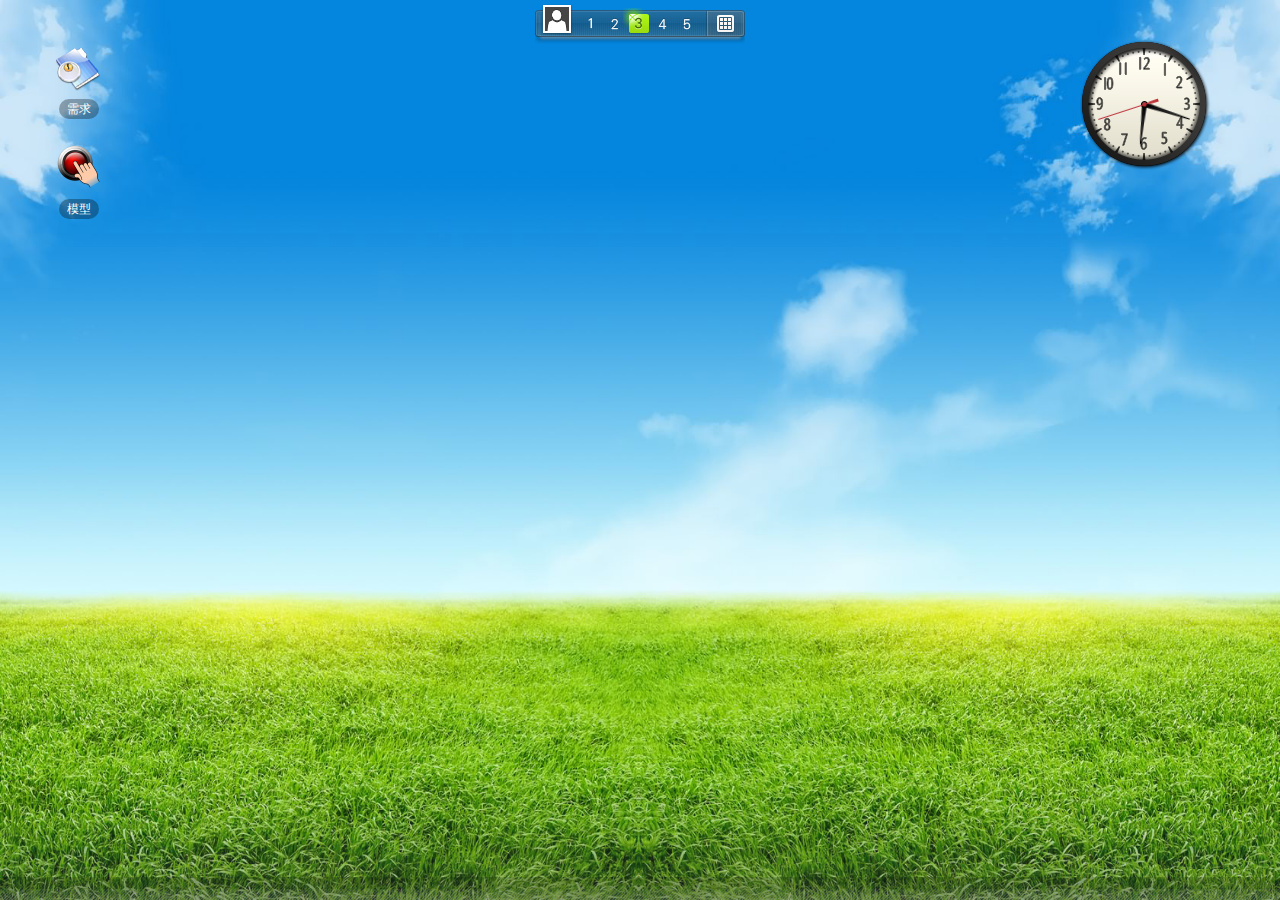
==== index.html @ da9c8cd5 "webs first commit" ====
<!DOCTYPE HTML>
<html>
<head>
<meta charset="utf-8">
<!-- IE=edge告诉IE使用最新的引擎渲染网页，chrome=1则可以激活Chrome Frame -->
<meta http-equiv="X-UA-Compatible" content="IE=edge,chrome=1">
<title>webos</title>
<meta name="description" content=" webos" />
<meta name="keywords" content="webos" />
<link rel="stylesheet" href="3rd/plugins/jq_3rd_plugin.css?v=5.0">
<link rel="stylesheet" href="img/ui/index.css?v=5.0">

<!--默认的皮肤设置在core.js 文件里面  -->
<!-- <link rel="stylesheet" href="img/skins/v5.css?v=5.0" id="window-skin"> -->
</head>

<body>
	<div class="loading"></div>
	<!-- 桌面 -->
	<div id="desktop">
		<div id="desk">
			<div id="desk-1" class="desktop-container">
				<div class="scrollbar scrollbar-x"></div>
				<div class="scrollbar scrollbar-y"></div>
			</div>
			<div id="desk-2" class="desktop-container">
				<div class="scrollbar scrollbar-x"></div>
				<div class="scrollbar scrollbar-y"></div>
			</div>
			<div id="desk-3" class="desktop-container">
				<div class="scrollbar scrollbar-x"></div>
				<div class="scrollbar scrollbar-y"></div>
			</div>
			<div id="desk-4" class="desktop-container">
				<div class="scrollbar scrollbar-x"></div>
				<div class="scrollbar scrollbar-y"></div>
			</div>
			<div id="desk-5" class="desktop-container">
				<div class="scrollbar scrollbar-x"></div>
				<div class="scrollbar scrollbar-y"></div>
			</div>
			<div id="dock-bar">
				<div id="dock-container">
					<div class="dock-middle">
						<div class="dock-applist"></div>
						<div class="dock-toollist">
							<a href="javascript:;" class="dock-tool-pinyin" title="QQ拼音输入法"></a>
							<a href="javascript:;" class="dock-tool-style" title="主题设置"></a>
						</div>
					</div>
				</div>
			</div>
		</div>
		<div id="task-bar-bg1"></div>
		<div id="task-bar-bg2"></div>
		<div id="task-bar">
			<div id="task-next">
				<a href="javascript:;" id="task-next-btn" hidefocus="true"></a>
			</div>
			<div id="task-content">
				<div id="task-content-inner"></div>
			</div>
			<div id="task-pre">
				<a href="javascript:;" id="task-pre-btn" hidefocus="true"></a>
			</div>
		</div>
		<div id="nav-bar">
			<div class="nav-wrapper">
				<div class="nav-container" id="navContainer">
					<div class="indicator indicator-header" id="navbarHeaderImg">
						<img src="img/ui/avatar.png" class="indicator-header-img">
					</div>
					<a class="indicator indicator-1" href="javascript:;" index="1"
						title="桌面1"> <span class="indicator-icon-bg"></span> <span
						class="indicator-icon indicator-icon-1">1</span>
					</a> <a class="indicator indicator-2" href="javascript:;" index="2"
						title="桌面2"> <span class="indicator-icon-bg"></span> <span
						class="indicator-icon indicator-icon-2">2</span>
					</a> <a class="indicator indicator-3" href="javascript:;" index="3"
						title="桌面3"> <span class="indicator-icon-bg"></span> <span
						class="indicator-icon indicator-icon-3">3</span>
					</a> <a class="indicator indicator-4" href="javascript:;" index="4"
						title="桌面4"> <span class="indicator-icon-bg"></span> <span
						class="indicator-icon indicator-icon-4">4</span>
					</a> <a class="indicator indicator-5" href="javascript:;" index="5"
						title="桌面5"> <span class="indicator-icon-bg"></span> <span
						class="indicator-icon indicator-icon-5">5</span>
					</a> <a class="indicator indicator-manage" href="javascript:;"
						title="全局视图"></a>
				</div>
			</div>
		</div>
	</div>
	<!-- 全局视图 -->
	<div id="appmanage">
		<a class="amg_close" href="javascript:;"></a>
		<div id="amg_dock_container"></div>
		<div class="amg_line_x"></div>
		<div id="amg_folder_container">
			<div class="folderItem">
				<div class="folder_bg folder_bg1"></div>
				<div class="folderOuter">
					<div class="folderInner"></div>
					<div class="scrollBar"></div>
				</div>
			</div>
			<div class="folderItem">
				<div class="folder_bg folder_bg2"></div>
				<div class="folderOuter">
					<div class="folderInner"></div>
					<div class="scrollBar"></div>
				</div>
				<div class="amg_line_y"></div>
			</div>
			<div class="folderItem">
				<div class="folder_bg folder_bg3"></div>
				<div class="folderOuter">
					<div class="folderInner"></div>
					<div class="scrollBar"></div>
				</div>
				<div class="amg_line_y"></div>
			</div>
			<div class="folderItem">
				<div class="folder_bg folder_bg4"></div>
				<div class="folderOuter">
					<div class="folderInner"></div>
					<div class="scrollBar"></div>
				</div>
				<div class="amg_line_y"></div>
			</div>
			<div class="folderItem">
				<div class="folder_bg folder_bg5"></div>
				<div class="folderOuter">
					<div class="folderInner"></div>
					<div class="scrollBar"></div>
				</div>
				<div class="amg_line_y"></div>
			</div>
		</div>
	</div>
	<script src="3rd/jquery-1.8.1.min.js"></script>
	<script src="3rd/plugins/jq_3rd_plugin.js?v=5.0"></script>
	<script src="js/templates.js?v=5.0"></script>
	<script src="js/kernel.js?v=5.0"></script>
	<script src="js/data.js?v=5.0"></script>
	<script src="3rd/artDialog/jquery.artDialog.js?skin=aero"></script>
	<script type="text/javascript">
		//处理键盘事件  
		function doKey(e) {
			var ev = e || window.event;//获取event对象  
			var obj = ev.target || ev.srcElement;//获取事件源  
			var t = obj.type || obj.getAttribute('type');//获取事件源类型  
			var readonly = obj.readonly || obj.getAttribute('readonly');

			if ((ev.keyCode == 8 && t != "password" && t != "text" && t != "textarea")
					|| (ev.keyCode == 8 && readonly == 'readonly')) {
				return false;
			}
		}
		//禁止后退键 作用于Firefox、Opera  
		document.onkeypress = doKey;
		//禁止后退键  作用于IE、Chrome  
		document.onkeydown = doKey;
	</script>

	<script>
		$(document).ready(function() {
			//IE下禁止选中
			document.body.onselectstart = document.body.ondrag = function() {
				return false;
			}
			$('.loading').hide();
			$('#desktop').show();

			//初始化
			WEB_OS.base.init();

			//用户信息绑定点击事件
			$('.indicator-header-img').bind('click', function(e) {
				WEB_OS.window.createTemp({
					id : 'yhzx',
					title : '用户中心',
					url : '#',
					width : 520,
					height : 420,
					isresize : false,
					isflash : false
				});
			});
		});
	</script>
</body>
</html>
---- 3rd/plugins/jq_3rd_plugin.css ----
#topcontrol{z-index:999}
#topcontrol a{display:block;width:54px;height:41px;background:url(scrolltotop.gif) no-repeat 0 0}
#topcontrol a:hover{display:block;width:54px;height:41px;background:url(scrolltotop.gif) no-repeat -54px 0}

.zeng_msgbox_layer,
.zeng_msgbox_layer .gtl_ico_succ,
.zeng_msgbox_layer .gtl_ico_fail,
.zeng_msgbox_layer .gtl_ico_hits,
.zeng_msgbox_layer .gtl_ico_clear,
.zeng_msgbox_layer .gtl_end{display:inline-block;height:54px;line-height:54px;font-weight:bold;font-size:14px;color:#606060;background-image:url(gb_tip_layer.png);_background-image:url(gb_tip_layer_ie6.png);background-repeat:no-repeat}
.zeng_msgbox_layer_wrap{width:100%;position:fixed;_position:absolute;top:46%;left:0;text-align:center;z-index:65533}
.zeng_msgbox_layer{background-position:0 -161px;background-repeat:repeat-x;padding:0 18px 0 9px;margin:0 auto;position:relative}
.zeng_msgbox_layer .gtl_ico_succ{background-position:-6px 0;left:-45px;top:0;width:45px;position:absolute}
.zeng_msgbox_layer .gtl_end{background-position:0 0;position:absolute;right:-6px;top:0;width:6px}
.zeng_msgbox_layer .gtl_ico_fail{background-position:-6px -108px;position:absolute;left:-45px;top:0;width:45px}
.zeng_msgbox_layer .gtl_ico_hits{background-position:-6px -54px;position:absolute;left:-45px;top:0;width:45px}
.zeng_msgbox_layer .gtl_ico_clear{background-position:-6px 0;left:-5px;width:5px;position:absolute;top:0}
.zeng_msgbox_layer .gtl_ico_loading{width:16px;height:16px;border:0;background-image:url(gb_tip_loading.gif);float:left;margin:19px 10px 0 5px}

.colorTip{display:none;position:absolute;left:50%;top:-30px;padding:6px;background-color:white;font-family:Arial,Helvetica,sans-serif;font-size:11px;font-style:normal;line-height:1;text-decoration:none;text-align:center;text-shadow:0 0 1px white;white-space:nowrap;-moz-border-radius:4px;-webkit-border-radius:4px;border-radius:4px}
.pointyTip,.pointyTipShadow{border:6px solid transparent;bottom:-12px;height:0;left:50%;margin-left:-6px;position:absolute;width:0}
.pointyTipShadow{border-width:7px;bottom:-14px;margin-left:-7px}
.colorTipContainer{position:relative;text-decoration:none!important}
.white .pointyTip{border-top-color:white}
.white .pointyTipShadow{border-top-color:#ddd}
.white .colorTip{background-color:white;border:1px solid #ddd;color:#555}
.yellow .pointyTip{border-top-color:#f9f2ba}
.yellow .pointyTipShadow{border-top-color:#e9d315}
.yellow .colorTip{background-color:#f9f2ba;border:1px solid #e9d315;color:#5b5316}
.blue .pointyTip{border-top-color:#d9f1fb}
.blue .pointyTipShadow{border-top-color:#7fcdee}
.blue .colorTip{background-color:#d9f1fb;border:1px solid #7fcdee;color:#1b475a}
.green .pointyTip{border-top-color:#f2fdf1}
.green .pointyTipShadow{border-top-color:#b6e184}
.green .colorTip{background-color:#f2fdf1;border:1px solid #b6e184;color:#558221}
.red .pointyTip{border-top-color:#bb3b1d}
.red .pointyTipShadow{border-top-color:#8f2a0f}
.red .colorTip{background-color:#bb3b1d;border:1px solid #8f2a0f;color:#fcfcfc;text-shadow:none}
.black .pointyTip{border-top-color:#333}
.black .pointyTipShadow{border-top-color:#111}
.black .colorTip{background-color:#333;border:1px solid #111;color:#fcfcfc;text-shadow:none}
---- img/ui/index.css ----
/*********************************************************
*  新细明体      \65B0\7EC6\660E\4F53
*  细明体        \7EC6\660E\4F53
*  标楷体        \6807\6977\4F53
*  黑体          \9ED1\4F53
*  宋体          \5B8B\4F53
*  新宋体        \65B0\5B8B\4F53
*  仿宋          \4EFF\5B8B
*  楷体          \6977\4F53
*  仿宋_GB2312   \4EFF\5B8B_GB2312
*  楷体_GB2312   \6977\4F53_GB2312
*  微软正黑体     \5FAE\x8F6F\6B63\9ED1\4F53
*  微软雅黑       \5FAE\8F6F\96C5\9ED1
***********************************************************/

*{margin:0;padding:0}
form,ul,ol,li,dl,dt,dd,h1,h2,h3,h4,h5,p{list-style:none outside none}
a{text-decoration:none;color:#ccc;outline:none}
a:hover{text-decoration:none}
a img{border:none}
.fr{float:right}
.fl{float:left}
.disn{display:none}

/*webkit滚动条样式*/
::-webkit-scrollbar-track-piece{background-color:#f5f5f5;border-left:1px solid #d2d2d2}
::-webkit-scrollbar{width:13px;height:13px}
::-webkit-scrollbar-thumb{background-color:#c2c2c2;background-clip:padding-box;border:1px solid #979797;min-height:28px}
::-webkit-scrollbar-thumb:hover{border:1px solid #636363;background-color:#929292}

html{height:100%;overflow:hidden;-moz-user-select:none;-khtml-user-select:none;user-select:none}
body{font:12px/1.8 'Segoe UI','微软雅黑',sans-serif}
#desktop{position:absolute;z-index:1;width:100%;height:100%;display:none}
#accessory_zoom{position:absolute}

/*登入*/
.loading{background:url(logincheck.gif) no-repeat center center #fff;position:absolute;z-index:9999;top:0;left:0;width:100%;height:100%}
.login{background:url(loginbg.png) repeat;position:absolute;z-index:9998;top:0;left:0;width:100%;height:100%;display:none}
.login .logo{background:url(hoorayos.png) no-repeat;position:absolute;left:50%;top:50%;width:330px;height:70px;margin-left:-165px;margin-top:-100px}
.login .input{position:absolute;z-index:1;left:50%;top:50%;width:200px;height:200px;margin-left:-96px;_margin-left:-192px;margin-top:-30px;text-align:center}
.login .input .log,
.login .input .reg{position:absolute}
.login .input .pwd,
.login .input .name{position:relative;margin-top:20px}
.login .input .pwd .submit{position:absolute;top:3px;right:4px;background:url(loginsubmit.png) no-repeat;width:24px;height:24px;text-indent:-9999px;border:none;padding:0}
.login .input .pwd .submit:active{background-position:0 -24px}
.login .input .pwd .check{background:url(logincheck.gif) no-repeat;position:absolute;top:3px;right:8px;width:24px;height:24px;text-indent:-9999px;border:0 none;padding:0;-webkit-animation:charge 1.2s linear forwards;-moz-animation:charge 1.2s linear forwards;display:none}
.login .input #value_1,
.login .input #value_2,
.login .input #reg_1,
.login .input #reg_2,
.login .input #reg_3{width:154px;height:24px;box-shadow:0 0 2px 3px #4189c3;border-radius:3px;border:1px solid rgba(0,0,0,0);padding:2px 26px 2px 5px;font-family:\5FAE\8F6F\96C5\9ED1,\5B8B\4F53;color:#333}
.login .input .tip{position:absolute;left:50%;width:200px;height:20px;margin-left:-100px;margin-top:10px;text-align:center;font-size:12px;color:#fff;letter-spacing:1px;text-shadow:1px 1px 2px #000;display:none}

/*浏览器缩放提示*/
#zoom-tip{display:none;width:100%;background:#FEF8E3;position:relative;z-index:99}
#zoom-tip div{width:960px;height:50px;line-height:50px;font-size:14px;margin:0 auto;color:#984B12;position:relative}
#zoom-tip div i{width:27px;height:27px;background:url(warning.png) no-repeat;position:absolute;top:12px}
#zoom-tip div span{padding-left:30px}
#zoom-tip .close{font-size:6px;position:absolute;right:10px;top:6px;text-decoration:none}

/*遮罩层*/
#maskbox{z-index:9000000;display:none;cursor:default;background:none;width:100%;height:100%;position:absolute;top:0;left:0;-moz-user-select:none;-khtml-user-select:none;user-select:none}

/*图标*/
.appbtn,
.appbtn span{-moz-user-select:none;-khtml-user-select:none;user-select:none}
.appbtn,
#shortcut_shadow{width:86px;height:88px;text-align:center;position:absolute;z-index:0;cursor:pointer}
.appbtn:hover{background:url(desk_sprite.png) no-repeat -250px -100px}
.appbtn div{cursor:pointer;height:48px;width:48px;overflow:hidden;position:relative;margin:0 auto;margin-top:6px}
#shortcut_shadow,
#shortcut_shadow2{z-index:9999999;display:none}
.appbtn img,
#shortcut_shadow img{border-radius:3px 3px 3px 3px;display:block;height:48px;width:48px;margin:auto}
#shortcut_shadow img,
#shortcut_shadow span,
#shortcut_shadow2 img,
#shortcut_shadow2 span{filter:alpha(opacity=50);opacity:0.5}
.appbtn span,
#shortcut_shadow span{background:none repeat scroll 0 0 rgba(0, 0, 0, 0.3);border-radius:10px 10px 10px 10px;filter:none;color:#fff;display:inline-block;max-width:72px;height:20px;line-height:20px;margin-top:8px;overflow:hidden;padding:0 8px;position:relative;text-align:center;text-overflow:ellipsis;white-space:nowrap;z-index:1;filter:progid:DXImageTransform.Microsoft.AlphaImageLoader(src='img/ui/shortcut_text.png', sizingMethod='scale')}

/*桌面*/
.title-bar{-moz-user-select:none;-khtml-user-select:none;user-select:none}
#desk{position:absolute;z-index:1;top:0;bottom:30px;left:0;right:0;width:100%;height:100%;overflow:hidden}
#desk .desktop-container{width:100%;height:100%;overflow:hidden;position:absolute}
#desk .desktop-container .scrollbar{position:absolute;z-index:2;background:#ccc;display:none;-moz-border-radius:5px;-khtml-border-radius:5px;-webkit-border-radius:5px;border-radius:5px}
#desk .desktop-container .scrollbar:hover{background:#999}
#desk .desktop-container .scrollbar-x{bottom:0;height:10px}
#desk .desktop-container .scrollbar-y{right:0;width:10px}
#desk .desktop-container i.addicon{display:block;margin:auto;width:50px;height:50px;margin-top:5px;background:url(desk_sprite.png) no-repeat -420px -100px;cursor:pointer}

/*窗口必备样式*/
.window-container{position:absolute;padding:2px}
.window-mask{position:absolute;z-index:9998;height:100%;width:100%;display:none;overflow:hidden;background:url(window_mask_bg.png) repeat-x}
.window-mask div{width:100%;text-align:center;margin-top:20px}
.window-mask .maskbg{margin-top:70px;height:75px;background:url(window_mask_icon.png) no-repeat center}
.window-loading{position:absolute;z-index:9999;width:100%;height:100%;background:#fff url(loading.gif) center center no-repeat;background-size:64px 64px;}
.window-loading-mask{
	position: absolute;
	top: 50%;
	left: 50%;
	bottom: 0;
	right: 0;
	width:64px;
	height:64px;
	margin-left:-32px;
	margin-top:-32px;
	/* padding: 190px 0 0; */
	font-weight: normal;
	background: rgba(255,255,255,0.8);
	border: 0;
	z-index: 9999;
	text-align: center;
	color: #999;
}
.window-mask-noflash{background:none;filter:alpha(opacity=0);-moz-opacity:0;opacity:0;}
.window-resize{position:absolute;overflow:hidden;background:url(transparent.gif) repeat;display:block}
.window-resize-t{left:0;top:-8px;width:100%;height:10px;z-index:1;cursor:n-resize}
.window-resize-r{right:-8px;top:0;width:10px;height:100%;z-index:1;cursor:e-resize}
.window-resize-b{left:0;bottom:-8px;width:100%;height:10px;z-index:1;cursor:s-resize}
.window-resize-l{left:-8px;top:0;width:10px;height:100%;z-index:1;cursor:w-resize}
.window-resize-rt{right:-8px;top:-8px;width:10px;height:10px;z-index:2;cursor:ne-resize}
.window-resize-rb{right:-8px;bottom:-8px;width:10px;height:10px;z-index:2;cursor:se-resize}
.window-resize-lt{left:-8px;top:-8px;width:10px;height:10px;z-index:2;cursor:nw-resize}
.window-resize-lb{left:-8px;bottom:-8px;width:10px;height:10px;z-index:2;cursor:sw-resize}
.set-bar .btn .icon{width:18px;height:18px;left:8px;position:absolute;top:2px;background-image:url(google_ui_sprite.png)}

/*小挂件*/
.widget{position:absolute}
.widget .move{width:100%;height:30px;cursor:move;display:block}
.widget a{position:absolute;display:none;top:4px;right:0;width:21px;height:21px;background:url(desk_sprite.png) no-repeat}
.widget a.ha-close{background-position:-350px -500px}
.widget a.ha-close:hover{background-position:-380px -500px}
.widget:hover a{display:block}
.widget .frame{position:absolute;top:30px;bottom:0;left:0;right:0}
.widget .frame iframe{position:absolute;top:0;left:0;width:100%;height:100%}

/*应用码头*/
#dock-bar{position:absolute;display:none}
.top-bar{width:100%;height:73px;left:0;top:0}
.left-bar{width:73px;height:100%;left:0;top:0}
.right-bar{width:73px;height:100%;right:0;top:0}
#dock-container{position:absolute}
.dock-middle{background:url(desk_sprite.png) no-repeat 0 0}
.dock-top{width:493px;height:73px;top:0;left:50%;margin:0 0 0 -246px}
.dock-left{width:73px;height:493px;top:50%;left:0;margin:-246px 0 0 0}
.dock-right{width:73px;height:493px;top:50%;left:0;margin:-246px 0 0 0}
.dock-top .dock-middle{width:483px;height:69px;padding-top:0;padding-left:10px;background-position:0 0}
.dock-left .dock-middle{height:483px;padding-top:10px;background-position:0 -100px}
.dock-right .dock-middle{height:483px;padding-top:10px;padding-left:5px;background-position:-100px -100px}
#dock-container .appbtn{width:58px;height:58px}
#dock-container .appbtn:hover{background:url(desk_sprite.png) no-repeat -350px -100px}
#dock-container .appbtn span{display:none}
.dock-applist{position:relative}
.dock-top .dock-applist{width:443px;height:70px;float:left;margin-top:3px;margin-left:3px}
.dock-left .dock-applist{width:70px;height:443px;float:left;margin-top:3px;margin-left:3px}
.dock-right .dock-applist{width:70px;height:443px;float:left;margin-top:3px;margin-left:3px}
.dock-top .dock-toollist{margin-left:2px;margin-top:10px;width:30px;height:73px;float:left;overflow:hidden}
.dock-left .dock-toollist{margin-left:5px;margin-top:8px;width:73px;height:30px;float:left;overflow:hidden}
.dock-right .dock-toollist{margin-left:5px;margin-top:8px;width:73px;height:30px;float:left;overflow:hidden}
.dock-toollist a{float:left;display:block;width:20px;height:20px;cursor:pointer;background:url(desk_sprite.png) no-repeat}
.dock-toollist .dock-tool-pinyin{background-position:-220px -100px;margin:0 4px 8px 5px;_margin:0 4px 8px 3px}
.dock-tool-pinyin:hover{background-position:-220px -120px}
.dock-toollist .dock-tool-style{background-position:-200px -100px;margin:0 4px 8px 5px;_margin:0 4px 8px 3px}
.dock-tool-style:hover{background-position:-200px -120px}

.dock-top .dock-applist .appbtn{margin-top:1px}
.dock-left .dock-applist .appbtn{margin-left:1px}
.dock-right .dock-applist .appbtn{margin-left:3px}

.dock_drap_effect{border:3px solid #3C9DFF;z-index:4000000}
.dock_drap_effect_top{height:65px;left:50%;margin:0 0 0 -243px;position:absolute;top:-3px;width:483px}
.dock_drap_effect_left{height:483px;left:-3px;margin:-243px 0 0;position:absolute;top:50%;width:65px}
.dock_drap_effect_right{height:483px;margin:-243px 0 0;position:absolute;right:-3px;top:50%;width:65px}
.dock_drap_effect_top.hover,
.dock_drap_effect_left.hover,
.dock_drap_effect_right.hover{border-color:#E1F0FD}
.dock_drap_mask{width:100%;height:100%;top:0;left:0;position:absolute;z-index:300000}
.dock_drop_region_top{border-bottom:1px dashed #333333;width:100%;height:20%;top:0;left:0;position:absolute}
.dock_drop_region_left{border-right:1px dashed #333333;width:50%;height:80%;bottom:0;left:0;position:absolute}
.dock_drop_region_right{width:50%;height:80%;bottom:0;right:0;position:absolute}

/*分页切换栏*/
#nav-bar{position:relative;z-index:11;text-align:center;top:10px;width:210px;height:40px;cursor:pointer;display:none}
#nav-bar.min-zIndex{z-index:-1}
#nav-bar .nav-wrapper{height:100%;background:url(nav_bar.png) no-repeat}
#nav-bar .nav-container{height:100%}
.indicator,
.indicator-icon-bg,
.indicator-icon{background-image:url(nav_bar.png)}
.indicator{background-position:-190px -70px;color:#0DBBF1;cursor:pointer;display:inline-block;float:left;font-size:18px;font-weight:bold;height:20px;line-height:1.5;margin:4px 2px 0;outline:0 none;position:relative;text-indent:-999em;width:20px}
.indicator-icon{float:left;height:100%;overflow:hidden;position:relative;width:100%;z-index:1}
.indicator-header{background-position:-74px -64px;display:inline;width:32px;height:32px;margin:-7px 0 0 6px;margin-right:6px}
.indicator-header-img{display:inline;float:left;height:24px;margin:4px 0 0 4px;width:24px}
.indicator-icon-bg{display:none;height:26px;left:-6px;position:absolute;top:-6px;width:26px;z-index:1}
#nav-bar .indicator-icon-1{background-position:-100px -44px}
#nav-bar .indicator-icon-2{background-position:-120px -44px}
#nav-bar .indicator-icon-3{background-position:-140px -44px}
#nav-bar .indicator-icon-4{background-position:-160px -44px}
#nav-bar .indicator-icon-5{background-position:-180px -44px}
#nav-bar .indicator-icon-1:hover{background-position:0 -44px}
#nav-bar .indicator-icon-2:hover{background-position:-20px -44px}
#nav-bar .indicator-icon-3:hover{background-position:-40px -44px}
#nav-bar .indicator-icon-4:hover{background-position:-60px -44px}
#nav-bar .indicator-icon-5:hover{background-position:-80px -44px}
#nav-bar .nav-current-1 .indicator-1 .indicator-icon-bg,
#nav-bar .nav-current-2 .indicator-2 .indicator-icon-bg,
#nav-bar .nav-current-3 .indicator-3 .indicator-icon-bg,
#nav-bar .nav-current-4 .indicator-4 .indicator-icon-bg,
#nav-bar .nav-current-5 .indicator-5 .indicator-icon-bg{background-position:0 -64px;display:block}
#nav-bar .nav-current-1 .indicator-icon-1{background-position:0 -44px}
#nav-bar .nav-current-2 .indicator-icon-2{background-position:-20px -44px}
#nav-bar .nav-current-3 .indicator-icon-3{background-position:-40px -44px}
#nav-bar .nav-current-4 .indicator-icon-4{background-position:-60px -44px}
#nav-bar .nav-current-5 .indicator-icon-5{background-position:-80px -44px}
.indicator-manage{float:right;height:24px;width:24px;background-position:-50px -63px;margin:2px 7px}
.indicator-manage:hover{float:right;height:24px;width:24px;background-position:-26px -63px;margin:2px 7px}

/*任务栏*/
#task-bar-bg1{width:100%;height:130px;position:absolute;z-index:-1;bottom:0;background:url(task_bg1.png) repeat-x}
#task-bar-bg2{width:100%;height:64px;position:absolute;z-index:-1;bottom:0;background:url(task_bg2.png) repeat-x 0 41px}
#task-bar{height:64px;position:absolute;bottom:0;right:0}
#task-bar.min-zIndex{z-index:-1}
#task-next,
#task-pre{width:54px;height:100%;float:right;margin:0 1px;overflow:hidden;display:none}
#task-next{position:relative;z-index:9990;background:url(desk_sprite.png) no-repeat -200px -264px}
#task-next a{display:block;width:45px;height:35px;margin-top:20px;margin-left:15px;background:url(desk_sprite.png) no-repeat -265px -450px;cursor:pointer}
#task-next a:hover{background-position:-265px -402px}
#task-next a.disable{background-position:-265px -497px;cursor:default}
#task-pre{position:relative;z-index:9990;background:url(desk_sprite.png) no-repeat -350px -195px}
#task-pre a{display:block;width:20px;height:35px;margin-top:20px;margin-left:17px;background:url(desk_sprite.png) no-repeat -215px -450px;cursor:pointer}
#task-pre a:hover{background-position:-215px -402px}
#task-pre a.disable{background-position:-215px -497px;cursor:default}
#task-content{height:64px;float:right;overflow:hidden}
#task-content-inner{height:100%;float:right}
#task-content-inner.fl{float:left}
.task-item{position:relative;z-index:9990;display:block;width:112px;height:100%;float:right;margin:0 1px;vertical-align:middle;overflow:hidden;cursor:pointer;background:url(desk_sprite.png) no-repeat -200px -200px}
.task-item:hover{background-position:-200px -328px}
.task-item-current{background-position:-200px -264px}
.task-item-icon{width:32px;height:32px;margin:22px 5px;float:left}
.task-item-icon img{width:32px;height:32px;float:left}
.task-item-txt{width:70px;height:36px;line-height:36px;margin-top:27px;color:#fff;float:left;overflow:hidden}

/*全局视图*/
#appmanage{display:none;height:100%;left:0;overflow:hidden;position:absolute;top:0;width:100%;z-index:1000}
#appmanage .amg_close{background-image:url(back_normal.png)!important;cursor:pointer;width:90px;height:37px;position:absolute;top:25px;right:10px}
#appmanage .amg_close:hover{background-image:url(back_hover.png)!important}
#appmanage .amg_close:active{background-image:url(back_active.png)!important}
#amg_dock_container{background:url(amg_top.png) repeat-x;height:60px;overflow:hidden;padding:10px}
#amg_dock_container .appbtn{width:58px;height:58px}
#amg_dock_container .appbtn:hover{background:url(desk_sprite.png) no-repeat -350px -100px}
#amg_dock_container .appbtn div{margin-top:5px}
#amg_dock_container .appbtn span{display:none}
#appmanage .amg_line_x{border-bottom:1px solid #666666;font-size:0;height:0;width:100%}
#appmanage .amg_line_y{background:url(amg_line_y.png) repeat-y;height:100%;left:-1px;position:absolute;top:0;width:3px}
#amg_folder_container{background:url(amg_body.png) repeat;overflow:hidden;height:100%}
#amg_folder_container .folderItem{width:20%;height:100%;overflow:hidden;float:left;position:relative;-webkit-transform:rotateY(70deg);-moz-transform:rotateY(70deg);-o-transform:rotateY(70deg);transform:rotateY(70deg);-webkit-transform-origin:center center;-moz-transform-origin:center center;-o-transform-origin:center center;transform-origin:center center;-webkit-transition:-webkit-transform .8s linear;-moz-transition:-moz-transform .8s linear;-o-transition:-o-transform .8s linear;transition:transform .8s linear}
#amg_folder_container .folderItem_turn{-webkit-transform:rotateY(0deg);-moz-transform:rotateY(0deg);-o-transform:rotateY(0deg);transform:rotateY(0deg)}
#amg_folder_container .folder_bg{height:100px;position:absolute;right:0;top:0;width:70px}
#amg_folder_container .folder_bg1{background:url(amg_1.png) no-repeat right top}
#amg_folder_container .folder_bg2{background:url(amg_2.png) no-repeat right top}
#amg_folder_container .folder_bg3{background:url(amg_3.png) no-repeat right top}
#amg_folder_container .folder_bg4{background:url(amg_4.png) no-repeat right top}
#amg_folder_container .folder_bg5{background:url(amg_5.png) no-repeat right top}
#amg_folder_container .folderOuter{height:100%;overflow:hidden;position:relative}
#amg_folder_container .folderInner{margin:5px 0;min-width:180px;position:relative;z-index:1;height:100%;overflow:hidden}
#amg_folder_container .scrollBar{position:absolute;right:2px;top:0;width:7px;height:20px;-moz-border-radius:6px;-khtml-border-radius:6px;-webkit-border-radius:6px;border-radius:6px;background:url(scrollbar_bgy.png) repeat-y;display:none;z-index:10}
#amg_folder_container .appbtn,
#shortcut_shadow2{height:30px;width:100%;position:absolute}
#amg_folder_container .appbtn:hover{background:url(amg_shortcut_hover.png) repeat-x}
#amg_folder_container .appbtn div,
#shortcut_shadow2 div{cursor:pointer;height:26px;padding:2px 0;width:100%;overflow:hidden;position:relative;margin:0 auto}
#amg_folder_container .appbtn img,
#shortcut_shadow2 img{width:26px;height:26px;margin-left:20px;}
#amg_folder_container .appbtn span,
#shortcut_shadow2 span{color:#fff;max-width:none;height:30px;line-height:30px;margin-top:-30px;margin-left:50px;float:left;text-align:left;background:none}




/*右键提示*/
.popup-menu{background:url(popup_menu.gif) repeat-y scroll 0 0 #FFFFFF;border:1px solid #AEAEAE;box-shadow:0 0 6px rgba(0, 0, 0, 0.4);position:absolute;width:125px}
.popup-menu ul{padding:1px;position:relative}
.popup-menu li{height:24px;position:relative;vertical-align:middle}
.popup-menu a{background-position:100px 100px;border-radius:2px 2px 2px 2px;color:#333333;display:block;height:24px;line-height:24px;overflow:hidden;padding-left:35px}
.popup-menu a:hover,
.popup-menu a.focus{background-color:#3B7CE6;background-position:0 -780px;color:#FFFFFF;text-decoration:none}
.popup-menu a.disabled,
.popup-menu a.disabled:hover{background-color:transparent;background-position:100px 100px;color:#ccc}
.popup-menu b{position:absolute;top:4px;left:5px;height:16px;width:16px;background:url(icon_main.png) no-repeat}
.popup-menu .arrow{background:none;top:0;left:108px;height:20px;line-height:20px;font-size:14px}
.popup-menu .folder{background-position:0 0}
.popup-menu .edit{background-position:0 -16px}
.popup-menu .setting{background-position:0 -32px}
.popup-menu .themes{background-position:0 -48px}
.popup-menu .hook{background-position:0 -64px;display:none}
.popup-menu .refresh{background-position:0 -80px}
.popup-menu .uninstall{background-position:0 -96px}
.popup-menu .del{background-position:0 -112px}
.popup-menu .upload{background-position:0 -128px}
.popup-menu .customapp{background-position:0 -144px}

/*iconButton for window*/
.btn .icon1{background-position:-0px -180px}
.btn .icon2{background-position:-18px -180px}
.btn .icon3{background-position:-36px -180px}
.btn .icon4{background-position:-54px -180px}
.btn .icon5{background-position:-72px -180px}
.btn .icon6{background-position:-90px -180px}
.btn .icon7{background-position:-108px -180px}
.btn .icon8{background-position:-126px -180px}
.btn .icon9{background-position:-144px -180px}
.btn .icon10{background-position:-162px -180px}
.btn .icon11{background-position:-180px -180px}
.btn .icon12{background-position:-198px -180px}
.btn .icon13{background-position:-216px -180px}
.btn .icon14{background-position:-234px -180px}
.btn .icon15{background-position:-252px -180px}
.btn .icon16{background-position:-270px -180px}
.btn .icon17{background-position:-288px -180px}
.btn .icon18{background-position:-306px -180px}
.btn .icon19{background-position:-324px -180px}
.btn .icon20{background-position:-342px -180px}
.btn .icon21{background-position:-0px -198px}
.btn .icon22{background-position:-18px -198px}
.btn .icon23{background-position:-36px -198px}
.btn .icon24{background-position:-54px -198px}
.btn .icon25{background-position:-72px -198px}
.btn .icon26{background-position:-90px -198px}
.btn .icon27{background-position:-108px -198px}
.btn .icon28{background-position:-126px -198px}
.btn .icon29{background-position:-144px -198px}
.btn .icon30{background-position:-162px -198px}
.btn .icon31{background-position:-180px -198px}
.btn .icon32{background-position:-198px -198px}
.btn .icon33{background-position:-216px -198px}
.btn .icon34{background-position:-234px -198px}
.btn .icon35{background-position:-252px -198px}
.btn .icon36{background-position:-270px -198px}
.btn .icon37{background-position:-288px -198px}
.btn .icon38{background-position:-306px -198px}
.btn .icon39{background-position:-324px -198px}
.btn .icon40{background-position:-342px -198px}
.btn .icon41{background-position:-0px -216px}
.btn .icon42{background-position:-18px -216px}
.btn .icon43{background-position:-36px -216px}
.btn .icon44{background-position:-54px -216px}
.btn .icon45{background-position:-72px -216px}
.btn .icon46{background-position:-90px -216px}
.btn .icon47{background-position:-108px -216px}
.btn .icon48{background-position:-126px -216px}
.btn .icon49{background-position:-144px -216px}
.btn .icon50{background-position:-162px -216px}
.btn .icon51{background-position:-180px -216px}
.btn .icon52{background-position:-198px -216px}
.btn .icon53{background-position:-216px -216px}
.btn .icon54{background-position:-234px -216px}
.btn .icon55{background-position:-252px -216px}
.btn .icon56{background-position:-270px -216px}
.btn .icon57{background-position:-288px -216px}
.btn .icon58{background-position:-306px -216px}
.btn .icon59{background-position:-324px -216px}
.btn .icon60{background-position:-342px -216px}
.btn .icon61{background-position:-0px -234px}
.btn .icon62{background-position:-18px -234px}
.btn .icon63{background-position:-36px -234px}
.btn .icon64{background-position:-54px -234px}
.btn .icon65{background-position:-72px -234px}
.btn .icon66{background-position:-90px -234px}
.btn .icon67{background-position:-108px -234px}
.btn .icon68{background-position:-126px -234px}
.btn .icon69{background-position:-144px -234px}
.btn .icon70{background-position:-162px -234px}
.btn .icon71{background-position:-180px -234px}
.btn .icon72{background-position:-198px -234px}
.btn .icon73{background-position:-216px -234px}
.btn .icon74{background-position:-234px -234px}
.btn .icon75{background-position:-252px -234px}
.btn .icon76{background-position:-270px -234px}
.btn .icon77{background-position:-288px -234px}
.btn .icon78{background-position:-306px -234px}
.btn .icon79{background-position:-324px -234px}
.btn .icon80{background-position:-342px -234px}
.btn .icon81{background-position:-0px -252px}
.btn .icon82{background-position:-18px -252px}
.btn .icon83{background-position:-36px -252px}
.btn .icon84{background-position:-54px -252px}
.btn .icon85{background-position:-72px -252px}
.btn .icon86{background-position:-90px -252px}
.btn .icon87{background-position:-108px -252px}
.btn .icon88{background-position:-126px -252px}
.btn .icon89{background-position:-144px -252px}
.btn .icon90{background-position:-162px -252px}
.btn .icon91{background-position:-180px -252px}
.btn .icon92{background-position:-198px -252px}
.btn .icon93{background-position:-216px -252px}
.btn .icon94{background-position:-234px -252px}
.btn .icon95{background-position:-252px -252px}
.btn .icon96{background-position:-270px -252px}
.btn .icon97{background-position:-288px -252px}
.btn .icon98{background-position:-306px -252px}
.btn .icon99{background-position:-324px -252px}
.btn .icon100{background-position:-342px -252px}
.btn .icon101{background-position:-0px -270px}
.btn .icon102{background-position:-18px -270px}
.btn .icon103{background-position:-36px -270px}
.btn .icon104{background-position:-54px -270px}
.btn .icon105{background-position:-72px -270px}
.btn .icon106{background-position:-90px -270px}
.btn .icon107{background-position:-108px -270px}
.btn .icon108{background-position:-126px -270px}
.btn .icon109{background-position:-144px -270px}
.btn .icon110{background-position:-162px -270px}
.btn .icon111{background-position:-180px -270px}
.btn .icon112{background-position:-198px -270px}
.btn .icon113{background-position:-216px -270px}
.btn .icon114{background-position:-234px -270px}
.btn .icon115{background-position:-252px -270px}
.btn .icon116{background-position:-270px -270px}
.btn .icon117{background-position:-288px -270px}
.btn .icon118{background-position:-306px -270px}
.btn .icon119{background-position:-324px -270px}
.btn .icon120{background-position:-342px -270px}
.btn .icon121{background-position:-0px -288px}
.btn .icon122{background-position:-18px -288px}
.btn .icon123{background-position:-36px -288px}
.btn .icon124{background-position:-54px -288px}
.btn .icon125{background-position:-72px -288px}
.btn .icon126{background-position:-90px -288px}
.btn .icon127{background-position:-108px -288px}
.btn .icon128{background-position:-126px -288px}
.btn .icon129{background-position:-144px -288px}
.btn .icon130{background-position:-162px -288px}
.btn .icon131{background-position:-180px -288px}
.btn .icon132{background-position:-198px -288px}
.btn .icon133{background-position:-216px -288px}
.btn .icon134{background-position:-234px -288px}
.btn .icon135{background-position:-252px -288px}
.btn .icon136{background-position:-270px -288px}
.btn .icon137{background-position:-288px -288px}
.btn .icon138{background-position:-306px -288px}
.btn .icon139{background-position:-324px -288px}
.btn .icon140{background-position:-342px -288px}
.btn .icon141{background-position:-0px -306px}
.btn .icon142{background-position:-18px -306px}
.btn .icon143{background-position:-36px -306px}
.btn .icon144{background-position:-54px -306px}
.btn .icon145{background-position:-72px -306px}
.btn .icon146{background-position:-90px -306px}
.btn .icon147{background-position:-108px -306px}
.btn .icon148{background-position:-126px -306px}
.btn .icon149{background-position:-144px -306px}
.btn .icon150{background-position:-162px -306px}
.btn .icon151{background-position:-180px -306px}
.btn .icon152{background-position:-198px -306px}
.btn .icon153{background-position:-216px -306px}
.btn .icon154{background-position:-234px -306px}
.btn .icon155{background-position:-252px -306px}
.btn .icon156{background-position:-270px -306px}
.btn .icon157{background-position:-288px -306px}
.btn .icon158{background-position:-306px -306px}
.btn .icon159{background-position:-324px -306px}
.btn .icon160{background-position:-342px -306px}
.btn .icon161{background-position:-0px -324px}
.btn .icon162{background-position:-18px -324px}
.btn .icon163{background-position:-36px -324px}
.btn .icon164{background-position:-54px -324px}
.btn .icon165{background-position:-72px -324px}
.btn .icon166{background-position:-90px -324px}
.btn .icon167{background-position:-108px -324px}
.btn .icon168{background-position:-126px -324px}
.btn .icon169{background-position:-144px -324px}
.btn .icon170{background-position:-162px -324px}
.btn .icon171{background-position:-180px -324px}
.btn .icon172{background-position:-198px -324px}
.btn .icon173{background-position:-216px -324px}
.btn .icon174{background-position:-234px -324px}
.btn .icon175{background-position:-252px -324px}
.btn .icon176{background-position:-270px -324px}
.btn .icon177{background-position:-288px -324px}
.btn .icon178{background-position:-306px -324px}
.btn .icon179{background-position:-324px -324px}
.btn .icon180{background-position:-342px -324px}
.btn .icon181{background-position:-0px -342px}
.btn .icon182{background-position:-18px -342px}
.btn .icon183{background-position:-36px -342px}
.btn .icon184{background-position:-54px -342px}
.btn .icon185{background-position:-72px -342px}
.btn .icon186{background-position:-90px -342px}
.btn .icon187{background-position:-108px -342px}
.btn .icon188{background-position:-126px -342px}
.btn .icon189{background-position:-144px -342px}
.btn .icon190{background-position:-162px -342px}
.btn .icon191{background-position:-180px -342px}
.btn .icon192{background-position:-198px -342px}
.btn .icon193{background-position:-216px -342px}
.btn .icon194{background-position:-234px -342px}
.btn .icon195{background-position:-252px -342px}
.btn .icon196{background-position:-270px -342px}
.btn .icon197{background-position:-288px -342px}
.btn .icon198{background-position:-306px -342px}
.btn .icon199{background-position:-324px -342px}
.btn .icon200{background-position:-342px -342px}
.btn:hover .icon1{background-position:-0px -0px}
.btn:hover .icon2{background-position:-18px -0px}
.btn:hover .icon3{background-position:-36px -0px}
.btn:hover .icon4{background-position:-54px -0px}
.btn:hover .icon5{background-position:-72px -0px}
.btn:hover .icon6{background-position:-90px -0px}
.btn:hover .icon7{background-position:-108px -0px}
.btn:hover .icon8{background-position:-126px -0px}
.btn:hover .icon9{background-position:-144px -0px}
.btn:hover .icon10{background-position:-162px -0px}
.btn:hover .icon11{background-position:-180px -0px}
.btn:hover .icon12{background-position:-198px -0px}
.btn:hover .icon13{background-position:-216px -0px}
.btn:hover .icon14{background-position:-234px -0px}
.btn:hover .icon15{background-position:-252px -0px}
.btn:hover .icon16{background-position:-270px -0px}
.btn:hover .icon17{background-position:-288px -0px}
.btn:hover .icon18{background-position:-306px -0px}
.btn:hover .icon19{background-position:-324px -0px}
.btn:hover .icon20{background-position:-342px -0px}
.btn:hover .icon21{background-position:-0px -18px}
.btn:hover .icon22{background-position:-18px -18px}
.btn:hover .icon23{background-position:-36px -18px}
.btn:hover .icon24{background-position:-54px -18px}
.btn:hover .icon25{background-position:-72px -18px}
.btn:hover .icon26{background-position:-90px -18px}
.btn:hover .icon27{background-position:-108px -18px}
.btn:hover .icon28{background-position:-126px -18px}
.btn:hover .icon29{background-position:-144px -18px}
.btn:hover .icon30{background-position:-162px -18px}
.btn:hover .icon31{background-position:-180px -18px}
.btn:hover .icon32{background-position:-198px -18px}
.btn:hover .icon33{background-position:-216px -18px}
.btn:hover .icon34{background-position:-234px -18px}
.btn:hover .icon35{background-position:-252px -18px}
.btn:hover .icon36{background-position:-270px -18px}
.btn:hover .icon37{background-position:-288px -18px}
.btn:hover .icon38{background-position:-306px -18px}
.btn:hover .icon39{background-position:-324px -18px}
.btn:hover .icon40{background-position:-342px -18px}
.btn:hover .icon41{background-position:-0px -36px}
.btn:hover .icon42{background-position:-18px -36px}
.btn:hover .icon43{background-position:-36px -36px}
.btn:hover .icon44{background-position:-54px -36px}
.btn:hover .icon45{background-position:-72px -36px}
.btn:hover .icon46{background-position:-90px -36px}
.btn:hover .icon47{background-position:-108px -36px}
.btn:hover .icon48{background-position:-126px -36px}
.btn:hover .icon49{background-position:-144px -36px}
.btn:hover .icon50{background-position:-162px -36px}
.btn:hover .icon51{background-position:-180px -36px}
.btn:hover .icon52{background-position:-198px -36px}
.btn:hover .icon53{background-position:-216px -36px}
.btn:hover .icon54{background-position:-234px -36px}
.btn:hover .icon55{background-position:-252px -36px}
.btn:hover .icon56{background-position:-270px -36px}
.btn:hover .icon57{background-position:-288px -36px}
.btn:hover .icon58{background-position:-306px -36px}
.btn:hover .icon59{background-position:-324px -36px}
.btn:hover .icon60{background-position:-342px -36px}
.btn:hover .icon61{background-position:-0px -54px}
.btn:hover .icon62{background-position:-18px -54px}
.btn:hover .icon63{background-position:-36px -54px}
.btn:hover .icon64{background-position:-54px -54px}
.btn:hover .icon65{background-position:-72px -54px}
.btn:hover .icon66{background-position:-90px -54px}
.btn:hover .icon67{background-position:-108px -54px}
.btn:hover .icon68{background-position:-126px -54px}
.btn:hover .icon69{background-position:-144px -54px}
.btn:hover .icon70{background-position:-162px -54px}
.btn:hover .icon71{background-position:-180px -54px}
.btn:hover .icon72{background-position:-198px -54px}
.btn:hover .icon73{background-position:-216px -54px}
.btn:hover .icon74{background-position:-234px -54px}
.btn:hover .icon75{background-position:-252px -54px}
.btn:hover .icon76{background-position:-270px -54px}
.btn:hover .icon77{background-position:-288px -54px}
.btn:hover .icon78{background-position:-306px -54px}
.btn:hover .icon79{background-position:-324px -54px}
.btn:hover .icon80{background-position:-342px -54px}
.btn:hover .icon81{background-position:-0px -72px}
.btn:hover .icon82{background-position:-18px -72px}
.btn:hover .icon83{background-position:-36px -72px}
.btn:hover .icon84{background-position:-54px -72px}
.btn:hover .icon85{background-position:-72px -72px}
.btn:hover .icon86{background-position:-90px -72px}
.btn:hover .icon87{background-position:-108px -72px}
.btn:hover .icon88{background-position:-126px -72px}
.btn:hover .icon89{background-position:-144px -72px}
.btn:hover .icon90{background-position:-162px -72px}
.btn:hover .icon91{background-position:-180px -72px}
.btn:hover .icon92{background-position:-198px -72px}
.btn:hover .icon93{background-position:-216px -72px}
.btn:hover .icon94{background-position:-234px -72px}
.btn:hover .icon95{background-position:-252px -72px}
.btn:hover .icon96{background-position:-270px -72px}
.btn:hover .icon97{background-position:-288px -72px}
.btn:hover .icon98{background-position:-306px -72px}
.btn:hover .icon99{background-position:-324px -72px}
.btn:hover .icon100{background-position:-342px -72px}
.btn:hover .icon101{background-position:-0px -90px}
.btn:hover .icon102{background-position:-18px -90px}
.btn:hover .icon103{background-position:-36px -90px}
.btn:hover .icon104{background-position:-54px -90px}
.btn:hover .icon105{background-position:-72px -90px}
.btn:hover .icon106{background-position:-90px -90px}
.btn:hover .icon107{background-position:-108px -90px}
.btn:hover .icon108{background-position:-126px -90px}
.btn:hover .icon109{background-position:-144px -90px}
.btn:hover .icon110{background-position:-162px -90px}
.btn:hover .icon111{background-position:-180px -90px}
.btn:hover .icon112{background-position:-198px -90px}
.btn:hover .icon113{background-position:-216px -90px}
.btn:hover .icon114{background-position:-234px -90px}
.btn:hover .icon115{background-position:-252px -90px}
.btn:hover .icon116{background-position:-270px -90px}
.btn:hover .icon117{background-position:-288px -90px}
.btn:hover .icon118{background-position:-306px -90px}
.btn:hover .icon119{background-position:-324px -90px}
.btn:hover .icon120{background-position:-342px -90px}
.btn:hover .icon121{background-position:-0px -108px}
.btn:hover .icon122{background-position:-18px -108px}
.btn:hover .icon123{background-position:-36px -108px}
.btn:hover .icon124{background-position:-54px -108px}
.btn:hover .icon125{background-position:-72px -108px}
.btn:hover .icon126{background-position:-90px -108px}
.btn:hover .icon127{background-position:-108px -108px}
.btn:hover .icon128{background-position:-126px -108px}
.btn:hover .icon129{background-position:-144px -108px}
.btn:hover .icon130{background-position:-162px -108px}
.btn:hover .icon131{background-position:-180px -108px}
.btn:hover .icon132{background-position:-198px -108px}
.btn:hover .icon133{background-position:-216px -108px}
.btn:hover .icon134{background-position:-234px -108px}
.btn:hover .icon135{background-position:-252px -108px}
.btn:hover .icon136{background-position:-270px -108px}
.btn:hover .icon137{background-position:-288px -108px}
.btn:hover .icon138{background-position:-306px -108px}
.btn:hover .icon139{background-position:-324px -108px}
.btn:hover .icon140{background-position:-342px -108px}
.btn:hover .icon141{background-position:-0px -126px}
.btn:hover .icon142{background-position:-18px -126px}
.btn:hover .icon143{background-position:-36px -126px}
.btn:hover .icon144{background-position:-54px -126px}
.btn:hover .icon145{background-position:-72px -126px}
.btn:hover .icon146{background-position:-90px -126px}
.btn:hover .icon147{background-position:-108px -126px}
.btn:hover .icon148{background-position:-126px -126px}
.btn:hover .icon149{background-position:-144px -126px}
.btn:hover .icon150{background-position:-162px -126px}
.btn:hover .icon151{background-position:-180px -126px}
.btn:hover .icon152{background-position:-198px -126px}
.btn:hover .icon153{background-position:-216px -126px}
.btn:hover .icon154{background-position:-234px -126px}
.btn:hover .icon155{background-position:-252px -126px}
.btn:hover .icon156{background-position:-270px -126px}
.btn:hover .icon157{background-position:-288px -126px}
.btn:hover .icon158{background-position:-306px -126px}
.btn:hover .icon159{background-position:-324px -126px}
.btn:hover .icon160{background-position:-342px -126px}
.btn:hover .icon161{background-position:-0px -144px}
.btn:hover .icon162{background-position:-18px -144px}
.btn:hover .icon163{background-position:-36px -144px}
.btn:hover .icon164{background-position:-54px -144px}
.btn:hover .icon165{background-position:-72px -144px}
.btn:hover .icon166{background-position:-90px -144px}
.btn:hover .icon167{background-position:-108px -144px}
.btn:hover .icon168{background-position:-126px -144px}
.btn:hover .icon169{background-position:-144px -144px}
.btn:hover .icon170{background-position:-162px -144px}
.btn:hover .icon171{background-position:-180px -144px}
.btn:hover .icon172{background-position:-198px -144px}
.btn:hover .icon173{background-position:-216px -144px}
.btn:hover .icon174{background-position:-234px -144px}
.btn:hover .icon175{background-position:-252px -144px}
.btn:hover .icon176{background-position:-270px -144px}
.btn:hover .icon177{background-position:-288px -144px}
.btn:hover .icon178{background-position:-306px -144px}
.btn:hover .icon179{background-position:-324px -144px}
.btn:hover .icon180{background-position:-342px -144px}
.btn:hover .icon181{background-position:-0px -162px}
.btn:hover .icon182{background-position:-18px -162px}
.btn:hover .icon183{background-position:-36px -162px}
.btn:hover .icon184{background-position:-54px -162px}
.btn:hover .icon185{background-position:-72px -162px}
.btn:hover .icon186{background-position:-90px -162px}
.btn:hover .icon187{background-position:-108px -162px}
.btn:hover .icon188{background-position:-126px -162px}
.btn:hover .icon189{background-position:-144px -162px}
.btn:hover .icon190{background-position:-162px -162px}
.btn:hover .icon191{background-position:-180px -162px}
.btn:hover .icon192{background-position:-198px -162px}
.btn:hover .icon193{background-position:-216px -162px}
.btn:hover .icon194{background-position:-234px -162px}
.btn:hover .icon195{background-position:-252px -162px}
.btn:hover .icon196{background-position:-270px -162px}
.btn:hover .icon197{background-position:-288px -162px}
.btn:hover .icon198{background-position:-306px -162px}
.btn:hover .icon199{background-position:-324px -162px}
.btn:hover .icon200{background-position:-342px -162px}


/**
 * 浏览器升级提示
 * 5个浏览器图片为MorchaDesign版权所有，本项目使用已通过官方授权
 * 9 Browsers Icons Designed by Morcha Design
 * http://www.morcha.net/post/46.html
 */
.update_browser{width:640px;height:350px;position:absolute;left:50%;top:50%;margin-left:-320px;margin-top:-175px}
.update_browser .subtitle{width:640px;height:36px;line-height:18px;font-size:14px;font-family:'微软雅黑';color:#777}
.update_browser .title{width:640px;height:106px;line-height:96px;font-size:48px;font-family:'微软雅黑';text-align:center;color:#fff}
.update_browser .title span{font-size:60px;color:#F33}
.update_browser .browser{background:url(browser.png) no-repeat;width:640px;height:128px;overflow:hidden}
.update_browser .browser a{display:block;width:128px;height:128px;float:left;text-indent:-999em}
.update_browser .bottomtitle{width:640px;height:78px;line-height:78px;text-align:center;font-size:14px;font-family:'微软雅黑';color:#777}
.update_browser .bottomtitle a{color:#999}
.update_browser .bottomtitle a:hover{color:#fff}
---- img/skins/v5.css ----
/*窗口*/
.window-container{background:#B8CFEE;border:1px solid #87ACE4;border-radius:5px}
/*当前窗口*/
.window-current{background:#B8CFEE}
/*标题*/
.title-bar{position:relative;z-index:1;height:28px;padding:0 30px;line-height:28px;overflow:hidden;color:#FFF;cursor:default;background:#B8CFEE}
/*当前窗口标题*/
.window-current .title-bar{background:#B8CFEE}
/*标题图标*/
.title-bar .icon{position:absolute;top:5px;left:5px;width:16px;height:16px;border-radius:3px}
/*标题文字*/
.title-bar .title{display:inline-block;width:100%;text-align:left;color:#333;font-size:14px;font-weight:bold}
/*窗口右上角操作按钮*/
.title-handle{position:absolute;z-index:1;top:5px;right:5px;font-size:0;cursor:pointer}
.title-handle a{position:relative;text-decoration:none;letter-spacing:normal;text-align:center;display:inline-block;*display:inline;zoom:1;vertical-align:top;font-family:tahoma,arial,\5b8b\4f53,sans-serif}
.title-handle a{color:#373737;font-size:22px;width:22px;height:22px;line-height:18px}
.title-handle a b{display:block;position:absolute;overflow:hidden;cursor:pointer}
.title-handle .ha-hide .hide-b{top:10px;left:6px;width:10px;height:2px;border-bottom:2px solid #373737}
.title-handle .ha-hide:hover .hide-b{border-color:#03F}
.title-handle .ha-max .max-b{top:7px;left:5px;width:10px;height:5px;border:1px solid #373737;border-top-width:3px}
.title-handle .ha-max:hover .max-b{border-color:#03F}
.title-handle .ha-revert .revert-b{top:4px;left:5px;width:10px;height:5px;border:1px solid #373737;border-top-width:3px}
.title-handle .ha-revert .revert-t{top:8px;left:3px;width:10px;height:5px;border:1px solid #373737;border-top-width:3px;background:#eee}
.title-handle .ha-revert:hover .revert-b,
.title-handle .ha-revert:hover .revert-t{border-color:#03F}
.title-handle .ha-fullscreen{color:#373737}
.title-handle .ha-fullscreen:hover{color:#03F}
.title-handle .ha-close{color:#373737}
.title-handle .ha-close:hover{color:#03F}

/*窗口内部iframe*/
.window-frame{position:absolute;top:30px;left:5px;right:5px;bottom:33px;*bottom:29px;background:#fff;border:1px solid #D0D0D0}
*html .window-frame{
	height:expression((function(el){
		el.style.height=el.parentNode.clientHeight-59+"px";
	})(this));
}
.window-frame iframe{position:absolute;border:0;height:100%;width:100%;top:0;bottom:0;left:0;right:0}
/*底部*/
.set-bar{_width:100%;position:absolute;background:#B8CFEE;border-top:1px solid #B8CFEE;bottom:0;height:30px;left:2px;right:2px;bottom:2px}
.set-bar .btn{margin-top:3px;margin-right:5px;border:1px solid #B8CFEE;border-radius:3px 3px 3px 3px;color:#927A64;cursor:pointer;display:inline-block;height:20px;padding:1px;position:relative}
.set-bar .btn:hover{border:1px solid #7D7D7D;background:#FFF;color:#333;text-decoration:none}
.set-bar .btn .btn-con{height:20px;line-height:21px;overflow:hidden;padding:0 6px 0 30px}
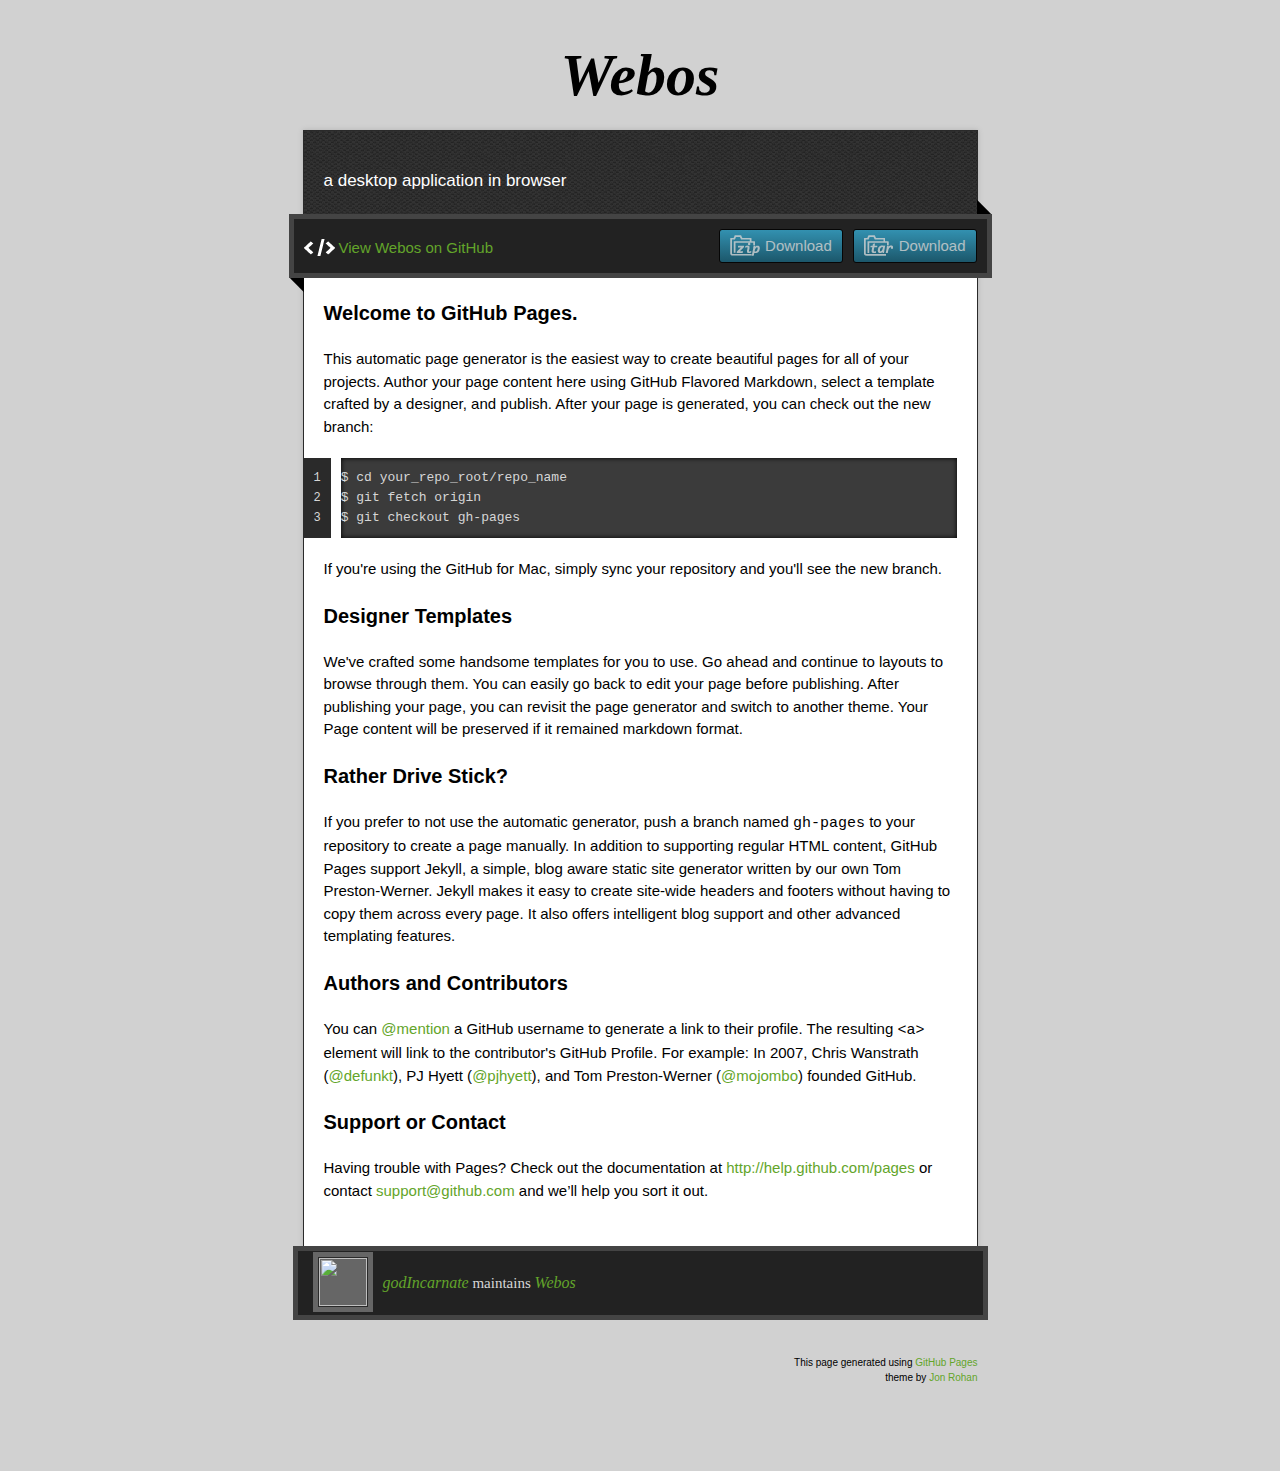
==== commit 06d2a921: "Create gh-pages branch via GitHub" ====
--- a/index.html
+++ b/index.html
@@ -1,193 +1,92 @@
-<!DOCTYPE HTML>
-<html>
-<head>
-<meta charset="utf-8">
-<!-- IE=edge告诉IE使用最新的引擎渲染网页，chrome=1则可以激活Chrome Frame -->
-<meta http-equiv="X-UA-Compatible" content="IE=edge,chrome=1">
-<title>webos</title>
-<meta name="description" content=" webos" />
-<meta name="keywords" content="webos" />
-<link rel="stylesheet" href="3rd/plugins/jq_3rd_plugin.css?v=5.0">
-<link rel="stylesheet" href="img/ui/index.css?v=5.0">
-
-<!--默认的皮肤设置在core.js 文件里面  -->
-<!-- <link rel="stylesheet" href="img/skins/v5.css?v=5.0" id="window-skin"> -->
-</head>
-
-<body>
-	<div class="loading"></div>
-	<!-- 桌面 -->
-	<div id="desktop">
-		<div id="desk">
-			<div id="desk-1" class="desktop-container">
-				<div class="scrollbar scrollbar-x"></div>
-				<div class="scrollbar scrollbar-y"></div>
-			</div>
-			<div id="desk-2" class="desktop-container">
-				<div class="scrollbar scrollbar-x"></div>
-				<div class="scrollbar scrollbar-y"></div>
-			</div>
-			<div id="desk-3" class="desktop-container">
-				<div class="scrollbar scrollbar-x"></div>
-				<div class="scrollbar scrollbar-y"></div>
-			</div>
-			<div id="desk-4" class="desktop-container">
-				<div class="scrollbar scrollbar-x"></div>
-				<div class="scrollbar scrollbar-y"></div>
-			</div>
-			<div id="desk-5" class="desktop-container">
-				<div class="scrollbar scrollbar-x"></div>
-				<div class="scrollbar scrollbar-y"></div>
-			</div>
-			<div id="dock-bar">
-				<div id="dock-container">
-					<div class="dock-middle">
-						<div class="dock-applist"></div>
-						<div class="dock-toollist">
-							<a href="javascript:;" class="dock-tool-pinyin" title="QQ拼音输入法"></a>
-							<a href="javascript:;" class="dock-tool-style" title="主题设置"></a>
-						</div>
-					</div>
-				</div>
-			</div>
-		</div>
-		<div id="task-bar-bg1"></div>
-		<div id="task-bar-bg2"></div>
-		<div id="task-bar">
-			<div id="task-next">
-				<a href="javascript:;" id="task-next-btn" hidefocus="true"></a>
-			</div>
-			<div id="task-content">
-				<div id="task-content-inner"></div>
-			</div>
-			<div id="task-pre">
-				<a href="javascript:;" id="task-pre-btn" hidefocus="true"></a>
-			</div>
-		</div>
-		<div id="nav-bar">
-			<div class="nav-wrapper">
-				<div class="nav-container" id="navContainer">
-					<div class="indicator indicator-header" id="navbarHeaderImg">
-						<img src="img/ui/avatar.png" class="indicator-header-img">
-					</div>
-					<a class="indicator indicator-1" href="javascript:;" index="1"
-						title="桌面1"> <span class="indicator-icon-bg"></span> <span
-						class="indicator-icon indicator-icon-1">1</span>
-					</a> <a class="indicator indicator-2" href="javascript:;" index="2"
-						title="桌面2"> <span class="indicator-icon-bg"></span> <span
-						class="indicator-icon indicator-icon-2">2</span>
-					</a> <a class="indicator indicator-3" href="javascript:;" index="3"
-						title="桌面3"> <span class="indicator-icon-bg"></span> <span
-						class="indicator-icon indicator-icon-3">3</span>
-					</a> <a class="indicator indicator-4" href="javascript:;" index="4"
-						title="桌面4"> <span class="indicator-icon-bg"></span> <span
-						class="indicator-icon indicator-icon-4">4</span>
-					</a> <a class="indicator indicator-5" href="javascript:;" index="5"
-						title="桌面5"> <span class="indicator-icon-bg"></span> <span
-						class="indicator-icon indicator-icon-5">5</span>
-					</a> <a class="indicator indicator-manage" href="javascript:;"
-						title="全局视图"></a>
-				</div>
-			</div>
-		</div>
-	</div>
-	<!-- 全局视图 -->
-	<div id="appmanage">
-		<a class="amg_close" href="javascript:;"></a>
-		<div id="amg_dock_container"></div>
-		<div class="amg_line_x"></div>
-		<div id="amg_folder_container">
-			<div class="folderItem">
-				<div class="folder_bg folder_bg1"></div>
-				<div class="folderOuter">
-					<div class="folderInner"></div>
-					<div class="scrollBar"></div>
-				</div>
-			</div>
-			<div class="folderItem">
-				<div class="folder_bg folder_bg2"></div>
-				<div class="folderOuter">
-					<div class="folderInner"></div>
-					<div class="scrollBar"></div>
-				</div>
-				<div class="amg_line_y"></div>
-			</div>
-			<div class="folderItem">
-				<div class="folder_bg folder_bg3"></div>
-				<div class="folderOuter">
-					<div class="folderInner"></div>
-					<div class="scrollBar"></div>
-				</div>
-				<div class="amg_line_y"></div>
-			</div>
-			<div class="folderItem">
-				<div class="folder_bg folder_bg4"></div>
-				<div class="folderOuter">
-					<div class="folderInner"></div>
-					<div class="scrollBar"></div>
-				</div>
-				<div class="amg_line_y"></div>
-			</div>
-			<div class="folderItem">
-				<div class="folder_bg folder_bg5"></div>
-				<div class="folderOuter">
-					<div class="folderInner"></div>
-					<div class="scrollBar"></div>
-				</div>
-				<div class="amg_line_y"></div>
-			</div>
-		</div>
-	</div>
-	<script src="3rd/jquery-1.8.1.min.js"></script>
-	<script src="3rd/plugins/jq_3rd_plugin.js?v=5.0"></script>
-	<script src="js/templates.js?v=5.0"></script>
-	<script src="js/kernel.js?v=5.0"></script>
-	<script src="js/data.js?v=5.0"></script>
-	<script src="3rd/artDialog/jquery.artDialog.js?skin=aero"></script>
-	<script type="text/javascript">
-		//处理键盘事件  
-		function doKey(e) {
-			var ev = e || window.event;//获取event对象  
-			var obj = ev.target || ev.srcElement;//获取事件源  
-			var t = obj.type || obj.getAttribute('type');//获取事件源类型  
-			var readonly = obj.readonly || obj.getAttribute('readonly');
-
-			if ((ev.keyCode == 8 && t != "password" && t != "text" && t != "textarea")
-					|| (ev.keyCode == 8 && readonly == 'readonly')) {
-				return false;
-			}
-		}
-		//禁止后退键 作用于Firefox、Opera  
-		document.onkeypress = doKey;
-		//禁止后退键  作用于IE、Chrome  
-		document.onkeydown = doKey;
-	</script>
-
-	<script>
-		$(document).ready(function() {
-			//IE下禁止选中
-			document.body.onselectstart = document.body.ondrag = function() {
-				return false;
-			}
-			$('.loading').hide();
-			$('#desktop').show();
-
-			//初始化
-			WEB_OS.base.init();
-
-			//用户信息绑定点击事件
-			$('.indicator-header-img').bind('click', function(e) {
-				WEB_OS.window.createTemp({
-					id : 'yhzx',
-					title : '用户中心',
-					url : '#',
-					width : 520,
-					height : 420,
-					isresize : false,
-					isflash : false
-				});
-			});
-		});
-	</script>
-</body>
-</html>+<!doctype html>
+<!-- The Time Machine GitHub pages theme was designed and developed by Jon Rohan, on Feb 7, 2012. -->
+<!-- Follow him for fun. http://twitter.com/jonrohan. Tail his code on http://github.com/jonrohan -->
+<html>
+<head>
+  <meta charset="utf-8">
+  <meta http-equiv="X-UA-Compatible" content="IE=edge,chrome=1">
+
+  <link rel="stylesheet" href="stylesheets/stylesheet.css" media="screen"/>
+  <link rel="stylesheet" href="stylesheets/pygment_trac.css"/>
+  <script type="text/javascript" src="https://ajax.googleapis.com/ajax/libs/jquery/1.7.1/jquery.min.js"></script>
+  <script type="text/javascript" src="javascripts/script.js"></script>
+
+  <title>Webos</title>
+  <meta name="description" content="a desktop application in browser">
+
+  <meta name="viewport" content="width=device-width,initial-scale=1">
+
+</head>
+
+<body>
+
+  <div class="wrapper">
+    <header>
+      <h1 class="title">Webos</h1>
+    </header>
+    <div id="container">
+      <p class="tagline">a desktop application in browser</p>
+      <div id="main" role="main">
+        <div class="download-bar">
+        <div class="inner">
+          <a href="https://github.com/godIncarnate/webos/tarball/master" class="download-button tar"><span>Download</span></a>
+          <a href="https://github.com/godIncarnate/webos/zipball/master" class="download-button zip"><span>Download</span></a>
+          <a href="https://github.com/godIncarnate/webos" class="code">View Webos on GitHub</a>
+        </div>
+        <span class="blc"></span><span class="trc"></span>
+        </div>
+        <article class="markdown-body">
+          <h3>
+<a name="welcome-to-github-pages" class="anchor" href="#welcome-to-github-pages"><span class="octicon octicon-link"></span></a>Welcome to GitHub Pages.</h3>
+
+<p>This automatic page generator is the easiest way to create beautiful pages for all of your projects. Author your page content here using GitHub Flavored Markdown, select a template crafted by a designer, and publish. After your page is generated, you can check out the new branch:</p>
+
+<pre><code>$ cd your_repo_root/repo_name
+$ git fetch origin
+$ git checkout gh-pages
+</code></pre>
+
+<p>If you're using the GitHub for Mac, simply sync your repository and you'll see the new branch.</p>
+
+<h3>
+<a name="designer-templates" class="anchor" href="#designer-templates"><span class="octicon octicon-link"></span></a>Designer Templates</h3>
+
+<p>We've crafted some handsome templates for you to use. Go ahead and continue to layouts to browse through them. You can easily go back to edit your page before publishing. After publishing your page, you can revisit the page generator and switch to another theme. Your Page content will be preserved if it remained markdown format.</p>
+
+<h3>
+<a name="rather-drive-stick" class="anchor" href="#rather-drive-stick"><span class="octicon octicon-link"></span></a>Rather Drive Stick?</h3>
+
+<p>If you prefer to not use the automatic generator, push a branch named <code>gh-pages</code> to your repository to create a page manually. In addition to supporting regular HTML content, GitHub Pages support Jekyll, a simple, blog aware static site generator written by our own Tom Preston-Werner. Jekyll makes it easy to create site-wide headers and footers without having to copy them across every page. It also offers intelligent blog support and other advanced templating features.</p>
+
+<h3>
+<a name="authors-and-contributors" class="anchor" href="#authors-and-contributors"><span class="octicon octicon-link"></span></a>Authors and Contributors</h3>
+
+<p>You can <a href="https://github.com/blog/821" class="user-mention">@mention</a> a GitHub username to generate a link to their profile. The resulting <code>&lt;a&gt;</code> element will link to the contributor's GitHub Profile. For example: In 2007, Chris Wanstrath (<a href="https://github.com/defunkt" class="user-mention">@defunkt</a>), PJ Hyett (<a href="https://github.com/pjhyett" class="user-mention">@pjhyett</a>), and Tom Preston-Werner (<a href="https://github.com/mojombo" class="user-mention">@mojombo</a>) founded GitHub.</p>
+
+<h3>
+<a name="support-or-contact" class="anchor" href="#support-or-contact"><span class="octicon octicon-link"></span></a>Support or Contact</h3>
+
+<p>Having trouble with Pages? Check out the documentation at <a href="http://help.github.com/pages">http://help.github.com/pages</a> or contact <a href="mailto:support@github.com">support@github.com</a> and we’ll help you sort it out.</p>
+        </article>
+      </div>
+    </div>
+    <footer>
+      <div class="owner">
+      <p><a href="https://github.com/godIncarnate" class="avatar"><img src="https://avatars3.githubusercontent.com/u/3324872?s=60" width="48" height="48"/></a> <a href="https://github.com/godIncarnate">godIncarnate</a> maintains <a href="https://github.com/godIncarnate/webos">Webos</a></p>
+
+
+      </div>
+      <div class="creds">
+        <small>This page generated using <a href="http://pages.github.com/">GitHub Pages</a><br/>theme by <a href="https://twitter.com/jonrohan/">Jon Rohan</a></small>
+      </div>
+    </footer>
+  </div>
+  <div class="current-section">
+    <a href="#top">Scroll to top</a>
+    <a href="https://github.com/godIncarnate/webos/tarball/master" class="tar">tar</a><a href="https://github.com/godIncarnate/webos/zipball/master" class="zip">zip</a><a href="" class="code">source code</a>
+    <p class="name"></p>
+  </div>
+
+  
+</body>
+</html>
--- a/stylesheets/stylesheet.css
+++ b/stylesheets/stylesheet.css
@@ -0,0 +1,966 @@
+/*! normalize.css v3.0.0 | MIT License | git.io/normalize */
+
+/**
+ * 1. Set default font family to sans-serif.
+ * 2. Prevent iOS text size adjust after orientation change, without disabling
+ *    user zoom.
+ */
+
+html {
+  font-family: sans-serif; /* 1 */
+  -ms-text-size-adjust: 100%; /* 2 */
+  -webkit-text-size-adjust: 100%; /* 2 */
+}
+
+/**
+ * Remove default margin.
+ */
+
+body {
+  margin: 0;
+}
+
+/* HTML5 display definitions
+   ========================================================================== */
+
+/**
+ * Correct `block` display not defined for any HTML5 element in IE 8/9.
+ * Correct `block` display not defined for `details` or `summary` in IE 10/11 and Firefox.
+ * Correct `block` display not defined for `main` in IE 11.
+ */
+
+article,
+aside,
+details,
+figcaption,
+figure,
+footer,
+header,
+hgroup,
+main,
+nav,
+section,
+summary {
+  display: block;
+}
+
+/**
+ * 1. Correct `inline-block` display not defined in IE 8/9.
+ * 2. Normalize vertical alignment of `progress` in Chrome, Firefox, and Opera.
+ */
+
+audio,
+canvas,
+progress,
+video {
+  display: inline-block; /* 1 */
+  vertical-align: baseline; /* 2 */
+}
+
+/**
+ * Prevent modern browsers from displaying `audio` without controls.
+ * Remove excess height in iOS 5 devices.
+ */
+
+audio:not([controls]) {
+  display: none;
+  height: 0;
+}
+
+/**
+ * Address `[hidden]` styling not present in IE 8/9/10.
+ * Hide the `template` element in IE 8/9/11, Safari, and Firefox < 22.
+ */
+
+[hidden],
+template {
+  display: none;
+}
+
+/* Links
+   ========================================================================== */
+
+/**
+ * Remove the gray background color from active links in IE 10.
+ */
+
+a {
+  background: transparent;
+}
+
+/**
+ * Improve readability when focused and also mouse hovered in all browsers.
+ */
+
+a:active,
+a:hover {
+  outline: 0;
+}
+
+/* Text-level semantics
+   ========================================================================== */
+
+/**
+ * Address styling not present in IE 8/9/10/11, Safari, and Chrome.
+ */
+
+abbr[title] {
+  border-bottom: 1px dotted;
+}
+
+/**
+ * Address style set to `bolder` in Firefox 4+, Safari, and Chrome.
+ */
+
+b,
+strong {
+  font-weight: bold;
+}
+
+/**
+ * Address styling not present in Safari and Chrome.
+ */
+
+dfn {
+  font-style: italic;
+}
+
+/**
+ * Address variable `h1` font-size and margin within `section` and `article`
+ * contexts in Firefox 4+, Safari, and Chrome.
+ */
+
+h1 {
+  font-size: 2em;
+  margin: 0.67em 0;
+}
+
+/**
+ * Address styling not present in IE 8/9.
+ */
+
+mark {
+  background: #ff0;
+  color: #000;
+}
+
+/**
+ * Address inconsistent and variable font size in all browsers.
+ */
+
+small {
+  font-size: 80%;
+}
+
+/**
+ * Prevent `sub` and `sup` affecting `line-height` in all browsers.
+ */
+
+sub,
+sup {
+  font-size: 75%;
+  line-height: 0;
+  position: relative;
+  vertical-align: baseline;
+}
+
+sup {
+  top: -0.5em;
+}
+
+sub {
+  bottom: -0.25em;
+}
+
+/* Embedded content
+   ========================================================================== */
+
+/**
+ * Remove border when inside `a` element in IE 8/9/10.
+ */
+
+img {
+  border: 0;
+}
+
+/**
+ * Correct overflow not hidden in IE 9/10/11.
+ */
+
+svg:not(:root) {
+  overflow: hidden;
+}
+
+/* Grouping content
+   ========================================================================== */
+
+/**
+ * Address margin not present in IE 8/9 and Safari.
+ */
+
+figure {
+  margin: 1em 40px;
+}
+
+/**
+ * Address differences between Firefox and other browsers.
+ */
+
+hr {
+  -moz-box-sizing: content-box;
+  box-sizing: content-box;
+  height: 0;
+}
+
+/**
+ * Contain overflow in all browsers.
+ */
+
+pre {
+  overflow: auto;
+}
+
+/**
+ * Address odd `em`-unit font size rendering in all browsers.
+ */
+
+code,
+kbd,
+pre,
+samp {
+  font-family: monospace, monospace;
+  font-size: 1em;
+}
+
+/* Forms
+   ========================================================================== */
+
+/**
+ * Known limitation: by default, Chrome and Safari on OS X allow very limited
+ * styling of `select`, unless a `border` property is set.
+ */
+
+/**
+ * 1. Correct color not being inherited.
+ *    Known issue: affects color of disabled elements.
+ * 2. Correct font properties not being inherited.
+ * 3. Address margins set differently in Firefox 4+, Safari, and Chrome.
+ */
+
+button,
+input,
+optgroup,
+select,
+textarea {
+  color: inherit; /* 1 */
+  font: inherit; /* 2 */
+  margin: 0; /* 3 */
+}
+
+/**
+ * Address `overflow` set to `hidden` in IE 8/9/10/11.
+ */
+
+button {
+  overflow: visible;
+}
+
+/**
+ * Address inconsistent `text-transform` inheritance for `button` and `select`.
+ * All other form control elements do not inherit `text-transform` values.
+ * Correct `button` style inheritance in Firefox, IE 8/9/10/11, and Opera.
+ * Correct `select` style inheritance in Firefox.
+ */
+
+button,
+select {
+  text-transform: none;
+}
+
+/**
+ * 1. Avoid the WebKit bug in Android 4.0.* where (2) destroys native `audio`
+ *    and `video` controls.
+ * 2. Correct inability to style clickable `input` types in iOS.
+ * 3. Improve usability and consistency of cursor style between image-type
+ *    `input` and others.
+ */
+
+button,
+html input[type="button"], /* 1 */
+input[type="reset"],
+input[type="submit"] {
+  -webkit-appearance: button; /* 2 */
+  cursor: pointer; /* 3 */
+}
+
+/**
+ * Re-set default cursor for disabled elements.
+ */
+
+button[disabled],
+html input[disabled] {
+  cursor: default;
+}
+
+/**
+ * Remove inner padding and border in Firefox 4+.
+ */
+
+button::-moz-focus-inner,
+input::-moz-focus-inner {
+  border: 0;
+  padding: 0;
+}
+
+/**
+ * Address Firefox 4+ setting `line-height` on `input` using `!important` in
+ * the UA stylesheet.
+ */
+
+input {
+  line-height: normal;
+}
+
+/**
+ * It's recommended that you don't attempt to style these elements.
+ * Firefox's implementation doesn't respect box-sizing, padding, or width.
+ *
+ * 1. Address box sizing set to `content-box` in IE 8/9/10.
+ * 2. Remove excess padding in IE 8/9/10.
+ */
+
+input[type="checkbox"],
+input[type="radio"] {
+  box-sizing: border-box; /* 1 */
+  padding: 0; /* 2 */
+}
+
+/**
+ * Fix the cursor style for Chrome's increment/decrement buttons. For certain
+ * `font-size` values of the `input`, it causes the cursor style of the
+ * decrement button to change from `default` to `text`.
+ */
+
+input[type="number"]::-webkit-inner-spin-button,
+input[type="number"]::-webkit-outer-spin-button {
+  height: auto;
+}
+
+/**
+ * 1. Address `appearance` set to `searchfield` in Safari and Chrome.
+ * 2. Address `box-sizing` set to `border-box` in Safari and Chrome
+ *    (include `-moz` to future-proof).
+ */
+
+input[type="search"] {
+  -webkit-appearance: textfield; /* 1 */
+  -moz-box-sizing: content-box;
+  -webkit-box-sizing: content-box; /* 2 */
+  box-sizing: content-box;
+}
+
+/**
+ * Remove inner padding and search cancel button in Safari and Chrome on OS X.
+ * Safari (but not Chrome) clips the cancel button when the search input has
+ * padding (and `textfield` appearance).
+ */
+
+input[type="search"]::-webkit-search-cancel-button,
+input[type="search"]::-webkit-search-decoration {
+  -webkit-appearance: none;
+}
+
+/**
+ * Define consistent border, margin, and padding.
+ */
+
+fieldset {
+  border: 1px solid #c0c0c0;
+  margin: 0 2px;
+  padding: 0.35em 0.625em 0.75em;
+}
+
+/**
+ * 1. Correct `color` not being inherited in IE 8/9/10/11.
+ * 2. Remove padding so people aren't caught out if they zero out fieldsets.
+ */
+
+legend {
+  border: 0; /* 1 */
+  padding: 0; /* 2 */
+}
+
+/**
+ * Remove default vertical scrollbar in IE 8/9/10/11.
+ */
+
+textarea {
+  overflow: auto;
+}
+
+/**
+ * Don't inherit the `font-weight` (applied by a rule above).
+ * NOTE: the default cannot safely be changed in Chrome and Safari on OS X.
+ */
+
+optgroup {
+  font-weight: bold;
+}
+
+/* Tables
+   ========================================================================== */
+
+/**
+ * Remove most spacing between table cells.
+ */
+
+table {
+  border-collapse: collapse;
+  border-spacing: 0;
+}
+
+td,
+th {
+  padding: 0;
+}
+
+
+/* Style */
+
+body {
+  font-size: 15px;
+  font-family: Arial, Arial, Helvetica, sans-serif;
+  line-height: 1.5;
+  background: #D1D1D1;
+}
+
+a {
+  color: #63a52a;
+  text-decoration: none;
+  transition: opacity ease-in-out 0.3s;
+  -webkit-transition: opacity ease-in-out 0.3s;  /* Safari <=6.1, Android <= 4.3 */
+}
+
+a:hover {
+  text-decoration: underline;
+  color: #90D355;
+}
+
+h1.title {
+  margin: 30px 20px 10px;
+  font-size: 60px;
+  font-weight: bold;
+  font-style: italic;
+  font-family:Georgia, serif;
+  text-align: center;
+}
+
+.wrapper {
+  width: 675px;
+  margin: 0 auto;
+}
+
+#container {
+  border: 1px solid #2a2a2a;
+  background: #ddd url(../images/pattern.png);
+  box-shadow: 0 0 5px #b1b1b1;
+}
+
+p.tagline {
+  padding: 20px 20px 0;
+  color: #fff;
+  font-size: 17px;
+}
+
+#main {
+  margin-top: 20px;
+  padding: 0 20px 90px;
+  background-color: #fff;
+}
+
+.download-bar {
+  background: #222;
+  border: 5px solid #444;
+  padding: 10px;
+  margin: 0 -35px 20px;
+  position: relative;
+}
+
+.download-bar .inner {
+  overflow: hidden;
+}
+
+.download-bar .watch-fork iframe {
+  display: block;
+  float: left;
+  border-right: 1px solid #ddd;
+  padding-right: 5px;
+}
+.download-bar .watch-fork iframe.last {
+  border-right: 0 none;
+  padding-right: 0;
+  padding-left: 5px;
+  border-left: 1px solid #fff;
+}
+.download-bar .watch-fork {
+  overflow: hidden;
+  float: right;
+  background-color: #eee;
+  padding: 5px;
+  border-radius: 3px;
+}
+
+.download-bar .blc {
+  border: 10px solid black;
+  border-color: transparent transparent black;
+  width: 0;
+  height: 0;
+  display: block;
+  position: absolute;
+  bottom: -15px;
+  left: 0;
+  transform: rotate(45deg);
+  -ms-transform: rotate(45deg);  /* IE9 */
+  -webkit-transform: rotate(45deg); /* 2014 current */
+}
+
+.download-bar .trc {
+  border: 10px solid black;
+  border-color:  black transparent transparent;
+  width: 0;
+  height: 0;
+  display: block;
+  position: absolute;
+  top: -15px;
+  right: 0;
+  transform: rotate(45deg);
+  -ms-transform: rotate(45deg);  /* IE9 */
+  -webkit-transform: rotate(45deg); /* 2014 current */
+}
+
+.download-bar .avatar {
+  border: 1px solid black;
+  display: block;
+  padding: 4px;
+  float: left;
+}
+
+.download-bar .avatar img {
+  display: block;
+}
+
+.download-bar a.code {
+  background: transparent url(../images/code.png) no-repeat 0 2px;
+  padding-left: 35px;
+  margin-top: 8px;
+  display: block;
+  float: left;
+  text-indent: 0;
+  width: auto;
+  height: auto;
+  opacity: 1;
+  filter:alpha(opacity=100);  /* IE 5-7 */
+}
+
+.current-section {
+  position: fixed;
+  top: 0;
+  left: 50%;
+  width: 693px;
+  margin-left: -352px;
+  background: #222;
+  border: 5px solid #444;
+  color: #fff;
+  opacity: 0;
+  visibility: hidden;
+  transition: opacity ease-in-out 0.3s;
+  -webkit-transition: opacity ease-in-out 0.3s;  /* Safari <=6.1, Android <= 4.3 */
+}
+
+.current-section p {
+  padding: 5px 27px;
+  font-size: 24px;
+  font-weight: bold;
+}
+
+.current-section a {
+  float: right;
+  text-indent: -10000px;
+  background: transparent url(../images/top.png) no-repeat 0 0;
+  width: 20px;
+  height: 20px;
+  opacity: 0.8;
+  margin-right: 12px;
+  margin-top: 12px;
+  opacity: 0.8;
+  filter:alpha(opacity=80);  /* IE 5-7 */
+  transition: opacity ease-in-out 0.3s;
+  -webkit-transition: opacity ease-in-out 0.3s;  /* Safari <=6.1, Android <= 4.3 */
+}
+
+.current-section a:hover {
+  opacity: 1;
+  filter:alpha(opacity=100);  /* IE 5-7 */
+}
+
+.current-section a.zip {
+  margin-right: 8px;
+}
+
+a.zip,
+a.zip span {
+  background: transparent url(../images/zip.png) no-repeat 0 0;
+  width: 30px;
+  height: 21px;
+  display: inline-block;
+  text-indent: -10000px;
+  opacity: 0.8;
+  filter:alpha(opacity=80);  /* IE 5-7 */
+  transition: opacity ease-in-out 0.3s;
+  -webkit-transition: opacity ease-in-out 0.3s;  /* Safari <=6.1, Android <= 4.3 */
+}
+
+a.tar,
+a.tar span {
+  background: transparent url(../images/tar.png) no-repeat 0 0;
+  width: 30px;
+  height: 21px;
+  display: inline-block;
+  text-indent: -10000px;
+  opacity: 0.8;
+  filter:alpha(opacity=80);  /* IE 5-7 */
+  transition: opacity ease-in-out 0.3s;
+  -webkit-transition: opacity ease-in-out 0.3s;  /* Safari <=6.1, Android <= 4.3 */
+}
+
+a.code {
+  background: transparent url(../images/code.png) no-repeat 0 2px;
+  width: 30px;
+  height: 21px;
+  display: block;
+  display: inline-block;
+  text-indent: -10000px;
+  opacity: 0.8;
+  filter:alpha(opacity=80);  /* IE 5-7 */
+  transition: opacity ease-in-out 0.3s;
+  -webkit-transition: opacity ease-in-out 0.3s;  /* Safari <=6.1, Android <= 4.3 */
+}
+
+a.zip:hover,
+a.tar:hover,
+a.code:hover {
+  opacity: 1;
+  filter:alpha(opacity=100);
+}
+
+a.download-button {
+  border: 1px solid black;
+  border-radius: 3px;
+  display: inline-block;
+  text-indent: 0!important;
+  width: auto;
+  float: right;
+  background: #999; /* for non-css3 browsers */
+  filter: progid:DXImageTransform.Microsoft.gradient(startColorstr='#37ADD4', endColorstr='#1B657E'); /* IE <= 9 */
+  background: -webkit-gradient(linear, left top, left bottom, from(#37ADD4), to(#1B657E)); /* ancient webkit browsers */
+  background: -webkit-linear-gradient(top,  #37ADD4,  #1B657E);  /* Safari <=6.1, Android <= 4.3 */
+  background: linear-gradient(to bottom,  #37ADD4,  #1B657E);
+  height: auto;
+  margin-left: 10px;
+}
+
+a.download-button span {
+  background-position: 10px 5px;
+  width: auto;
+  height: auto;
+  padding: 5px 10px;
+  padding-left: 45px;
+  display: inline-block;
+  text-indent: 0!important;
+  color: #fff;
+}
+
+footer {
+  margin-bottom: 60px;
+  padding-bottom: 60px;
+}
+
+footer .owner {
+  background: #222;
+  border: 5px solid #444;
+  padding: 5px 15px;
+  margin: -67px -10px 35px;
+  color: #d6d6d6;
+}
+
+footer .creds small {
+  float: right;
+  font-size: 10px;
+  text-align: right;
+  margin-left: 15px;
+}
+
+footer .owner .avatar {
+  background-color: #666;
+  display: block;
+  margin: -19px 10px 0 0;
+  width: 60px;
+  float: left;
+}
+
+footer .owner img {
+  display: block;
+  border: 1px solid #2a2a2a;
+  margin: 5px;
+}
+
+footer .owner p {
+  font-family:Georgia, serif;
+}
+
+footer .owner p a {
+  font-size: 16px;
+  font-style: italic;
+}
+
+/* Markdown */
+.markdown-body h1,
+.markdown-body h2,
+.markdown-body h3,
+.markdown-body h4,
+.markdown-body h5,
+.markdown-body h6,
+.markdown-body p,
+.markdown-body pre,
+.markdown-body ul,
+.markdown-body ol,
+.markdown-body dl,
+.markdown-body table,
+.markdown-body blockquote {
+  margin-bottom: 20px;
+}
+
+.markdown-body h1,
+.markdown-body h2,
+.markdown-body h3,
+.markdown-body h4,
+.markdown-body h5,
+.markdown-body h6 {
+  font-weight: bold;
+}
+
+.markdown-body h1 {
+  font-size: 28px;
+}
+
+.markdown-body h2 {
+  font-size: 24px;
+  color: #557398;
+}
+
+.markdown-body h3 {
+  font-size: 20px;
+}
+
+.markdown-body h4 {
+  font-size: 18px;
+}
+
+.markdown-body h5 {
+  font-size: 16px;
+}
+
+.markdown-body pre {
+  padding: 10px 70px 10px 0;
+  margin-left: -20px;
+  margin-right: -20px;
+  font-family: 'Monaco', 'Lucida Console', monospace;
+  font-size: 13px;
+  line-height: 20px;
+  box-shadow: inset 0 0 5px #000;
+  word-wrap: break-word;
+  background-color:#3b3b3b;
+  color: #d6d6d6;
+}
+
+.markdown-body pre.lines {
+  font-size: 12px;
+  margin:0 10px 0 -20px;
+  padding: 10px;
+  float:  left;
+  display: block;
+  text-align: right;
+  box-shadow: none;
+  background-color:#2a2a2a;
+  color: #d6d6d6;
+}
+
+.markdown-body ul,
+.markdown-body ol {
+  padding-left: 30px;
+}
+
+.markdown-body ul {
+  list-style-type: disc;
+}
+
+.markdown-body ol {
+  list-style-type: decimal;
+}
+
+.markdown-body li,
+.markdown-body li p,
+.markdown-body dd,
+.markdown-body dd p {
+  margin-bottom: 10px;
+}
+
+.markdown-body li pre,
+.markdown-body li pre.lines,
+.markdown-body dd pre,
+.markdown-body dd pre.lines {
+  margin-left: -35px;
+}
+
+.markdown-body dt {
+  font-weight: bold;
+  font-style: italic;
+}
+
+.markdown-body dd {
+  margin-left: 15px;
+}
+
+.markdown-body table {
+  width: 673px;
+  margin-left: -20px;
+  margin-right: -20px;
+}
+
+.markdown-body tbody {
+  border-top: 2px solid #557398;
+  border-bottom: 2px solid #557398;
+  background-color: #EBEFF4;
+}
+
+.markdown-body table td * {
+  margin: 0;
+}
+
+.markdown-body td {
+  border-right: 1px solid #557398;
+  border-bottom: 1px solid #557398;
+  padding: 5px;
+}
+
+.markdown-body td:first-child,
+.markdown-body th:first-child {
+  width: 30%;
+  padding-left: 20px;
+}
+
+.markdown-body td:last-child {
+  border-right: 0 none;
+}
+
+.markdown-body th {
+  font-size: 18px;
+  font-weight: bold;
+  text-align: left;
+  padding: 5px;
+}
+
+.markdown-body tt {
+  background-color:#3b3b3b;
+  color: #d6d6d6;
+  padding: 2px 3px;
+}
+
+.markdown-body blockquote {
+  font-style: italic;
+  font-family:Georgia, serif;
+  font-size: 17px;
+  border-top: 3px solid #333;
+  border-bottom: 3px solid #333;
+  padding: 10px 20px;
+  padding-left: 50px;
+}
+
+.markdown-body blockquote:before {
+  font-style: italic;
+  font-family: Georgia, serif;
+  font-size: 90px;
+  height: 90px;
+  margin-left: -60px;
+  margin-top: -25px;
+  content: "‟";
+  display: block;
+  float: left;
+}
+
+.markdown-body img {
+  max-width: 100%;
+  box-sizing: border-box;
+}
+
+.highlight  { background: #ffffff; }
+.highlight .c { color: #999988; font-style: italic } /* Comment */
+.highlight .err { color: #a61717; background-color: #e3d2d2 } /* Error */
+.highlight .k { font-weight: bold } /* Keyword */
+.highlight .o { font-weight: bold } /* Operator */
+.highlight .cm { color: #999988; font-style: italic } /* Comment.Multiline */
+.highlight .cp { color: #999999; font-weight: bold } /* Comment.Preproc */
+.highlight .c1 { color: #999988; font-style: italic } /* Comment.Single */
+.highlight .cs { color: #999999; font-weight: bold; font-style: italic } /* Comment.Special */
+.highlight .gd { color: #000000; background-color: #ffdddd } /* Generic.Deleted */
+.highlight .gd .x { color: #000000; background-color: #ffaaaa } /* Generic.Deleted.Specific */
+.highlight .ge { font-style: italic } /* Generic.Emph */
+.highlight .gr { color: #aa0000 } /* Generic.Error */
+.highlight .gh { color: #999999 } /* Generic.Heading */
+.highlight .gi { color: #000000; background-color: #ddffdd } /* Generic.Inserted */
+.highlight .gi .x { color: #000000; background-color: #aaffaa } /* Generic.Inserted.Specific */
+.highlight .go { color: #888888 } /* Generic.Output */
+.highlight .gp { color: #555555 } /* Generic.Prompt */
+.highlight .gs { font-weight: bold } /* Generic.Strong */
+.highlight .gu { color: #800080; font-weight: bold; } /* Generic.Subheading */
+.highlight .gt { color: #aa0000 } /* Generic.Traceback */
+.highlight .kc { font-weight: bold } /* Keyword.Constant */
+.highlight .kd { font-weight: bold } /* Keyword.Declaration */
+.highlight .kn { font-weight: bold } /* Keyword.Namespace */
+.highlight .kp { font-weight: bold } /* Keyword.Pseudo */
+.highlight .kr { font-weight: bold } /* Keyword.Reserved */
+.highlight .kt { color: #445588; font-weight: bold } /* Keyword.Type */
+.highlight .m { color: #009999 } /* Literal.Number */
+.highlight .s { color: #d14 } /* Literal.String */
+.highlight .na { color: #008080 } /* Name.Attribute */
+.highlight .nb { color: #0086B3 } /* Name.Builtin */
+.highlight .nc { color: #445588; font-weight: bold } /* Name.Class */
+.highlight .no { color: #008080 } /* Name.Constant */
+.highlight .ni { color: #800080 } /* Name.Entity */
+.highlight .ne { color: #990000; font-weight: bold } /* Name.Exception */
+.highlight .nf { color: #990000; font-weight: bold } /* Name.Function */
+.highlight .nn { color: #555555 } /* Name.Namespace */
+.highlight .nt { color: #000080 } /* Name.Tag */
+.highlight .nv { color: #008080 } /* Name.Variable */
+.highlight .ow { font-weight: bold } /* Operator.Word */
+.highlight .w { color: #bbbbbb } /* Text.Whitespace */
+.highlight .mf { color: #009999 } /* Literal.Number.Float */
+.highlight .mh { color: #009999 } /* Literal.Number.Hex */
+.highlight .mi { color: #009999 } /* Literal.Number.Integer */
+.highlight .mo { color: #009999 } /* Literal.Number.Oct */
+.highlight .sb { color: #d14 } /* Literal.String.Backtick */
+.highlight .sc { color: #d14 } /* Literal.String.Char */
+.highlight .sd { color: #d14 } /* Literal.String.Doc */
+.highlight .s2 { color: #d14 } /* Literal.String.Double */
+.highlight .se { color: #d14 } /* Literal.String.Escape */
+.highlight .sh { color: #d14 } /* Literal.String.Heredoc */
+.highlight .si { color: #d14 } /* Literal.String.Interpol */
+.highlight .sx { color: #d14 } /* Literal.String.Other */
+.highlight .sr { color: #009926 } /* Literal.String.Regex */
+.highlight .s1 { color: #d14 } /* Literal.String.Single */
+.highlight .ss { color: #990073 } /* Literal.String.Symbol */
+.highlight .bp { color: #999999 } /* Name.Builtin.Pseudo */
+.highlight .vc { color: #008080 } /* Name.Variable.Class */
+.highlight .vg { color: #008080 } /* Name.Variable.Global */
+.highlight .vi { color: #008080 } /* Name.Variable.Instance */
+.highlight .il { color: #009999 } /* Literal.Number.Integer.Long */--- a/stylesheets/pygment_trac.css
+++ b/stylesheets/pygment_trac.css
@@ -0,0 +1,69 @@
+.highlight  { background: #ffffff; }
+.highlight .c { color: #999988; font-style: italic } /* Comment */
+.highlight .err { color: #a61717; background-color: #e3d2d2 } /* Error */
+.highlight .k { font-weight: bold } /* Keyword */
+.highlight .o { font-weight: bold } /* Operator */
+.highlight .cm { color: #999988; font-style: italic } /* Comment.Multiline */
+.highlight .cp { color: #999999; font-weight: bold } /* Comment.Preproc */
+.highlight .c1 { color: #999988; font-style: italic } /* Comment.Single */
+.highlight .cs { color: #999999; font-weight: bold; font-style: italic } /* Comment.Special */
+.highlight .gd { color: #000000; background-color: #ffdddd } /* Generic.Deleted */
+.highlight .gd .x { color: #000000; background-color: #ffaaaa } /* Generic.Deleted.Specific */
+.highlight .ge { font-style: italic } /* Generic.Emph */
+.highlight .gr { color: #aa0000 } /* Generic.Error */
+.highlight .gh { color: #999999 } /* Generic.Heading */
+.highlight .gi { color: #000000; background-color: #ddffdd } /* Generic.Inserted */
+.highlight .gi .x { color: #000000; background-color: #aaffaa } /* Generic.Inserted.Specific */
+.highlight .go { color: #888888 } /* Generic.Output */
+.highlight .gp { color: #555555 } /* Generic.Prompt */
+.highlight .gs { font-weight: bold } /* Generic.Strong */
+.highlight .gu { color: #800080; font-weight: bold; } /* Generic.Subheading */
+.highlight .gt { color: #aa0000 } /* Generic.Traceback */
+.highlight .kc { font-weight: bold } /* Keyword.Constant */
+.highlight .kd { font-weight: bold } /* Keyword.Declaration */
+.highlight .kn { font-weight: bold } /* Keyword.Namespace */
+.highlight .kp { font-weight: bold } /* Keyword.Pseudo */
+.highlight .kr { font-weight: bold } /* Keyword.Reserved */
+.highlight .kt { color: #445588; font-weight: bold } /* Keyword.Type */
+.highlight .m { color: #009999 } /* Literal.Number */
+.highlight .s { color: #d14 } /* Literal.String */
+.highlight .na { color: #008080 } /* Name.Attribute */
+.highlight .nb { color: #0086B3 } /* Name.Builtin */
+.highlight .nc { color: #445588; font-weight: bold } /* Name.Class */
+.highlight .no { color: #008080 } /* Name.Constant */
+.highlight .ni { color: #800080 } /* Name.Entity */
+.highlight .ne { color: #990000; font-weight: bold } /* Name.Exception */
+.highlight .nf { color: #990000; font-weight: bold } /* Name.Function */
+.highlight .nn { color: #555555 } /* Name.Namespace */
+.highlight .nt { color: #000080 } /* Name.Tag */
+.highlight .nv { color: #008080 } /* Name.Variable */
+.highlight .ow { font-weight: bold } /* Operator.Word */
+.highlight .w { color: #bbbbbb } /* Text.Whitespace */
+.highlight .mf { color: #009999 } /* Literal.Number.Float */
+.highlight .mh { color: #009999 } /* Literal.Number.Hex */
+.highlight .mi { color: #009999 } /* Literal.Number.Integer */
+.highlight .mo { color: #009999 } /* Literal.Number.Oct */
+.highlight .sb { color: #d14 } /* Literal.String.Backtick */
+.highlight .sc { color: #d14 } /* Literal.String.Char */
+.highlight .sd { color: #d14 } /* Literal.String.Doc */
+.highlight .s2 { color: #d14 } /* Literal.String.Double */
+.highlight .se { color: #d14 } /* Literal.String.Escape */
+.highlight .sh { color: #d14 } /* Literal.String.Heredoc */
+.highlight .si { color: #d14 } /* Literal.String.Interpol */
+.highlight .sx { color: #d14 } /* Literal.String.Other */
+.highlight .sr { color: #009926 } /* Literal.String.Regex */
+.highlight .s1 { color: #d14 } /* Literal.String.Single */
+.highlight .ss { color: #990073 } /* Literal.String.Symbol */
+.highlight .bp { color: #999999 } /* Name.Builtin.Pseudo */
+.highlight .vc { color: #008080 } /* Name.Variable.Class */
+.highlight .vg { color: #008080 } /* Name.Variable.Global */
+.highlight .vi { color: #008080 } /* Name.Variable.Instance */
+.highlight .il { color: #009999 } /* Literal.Number.Integer.Long */
+
+.type-csharp .highlight .k { color: #0000FF }
+.type-csharp .highlight .kt { color: #0000FF }
+.type-csharp .highlight .nf { color: #000000; font-weight: normal }
+.type-csharp .highlight .nc { color: #2B91AF }
+.type-csharp .highlight .nn { color: #000000 }
+.type-csharp .highlight .s { color: #A31515 }
+.type-csharp .highlight .sc { color: #A31515 }
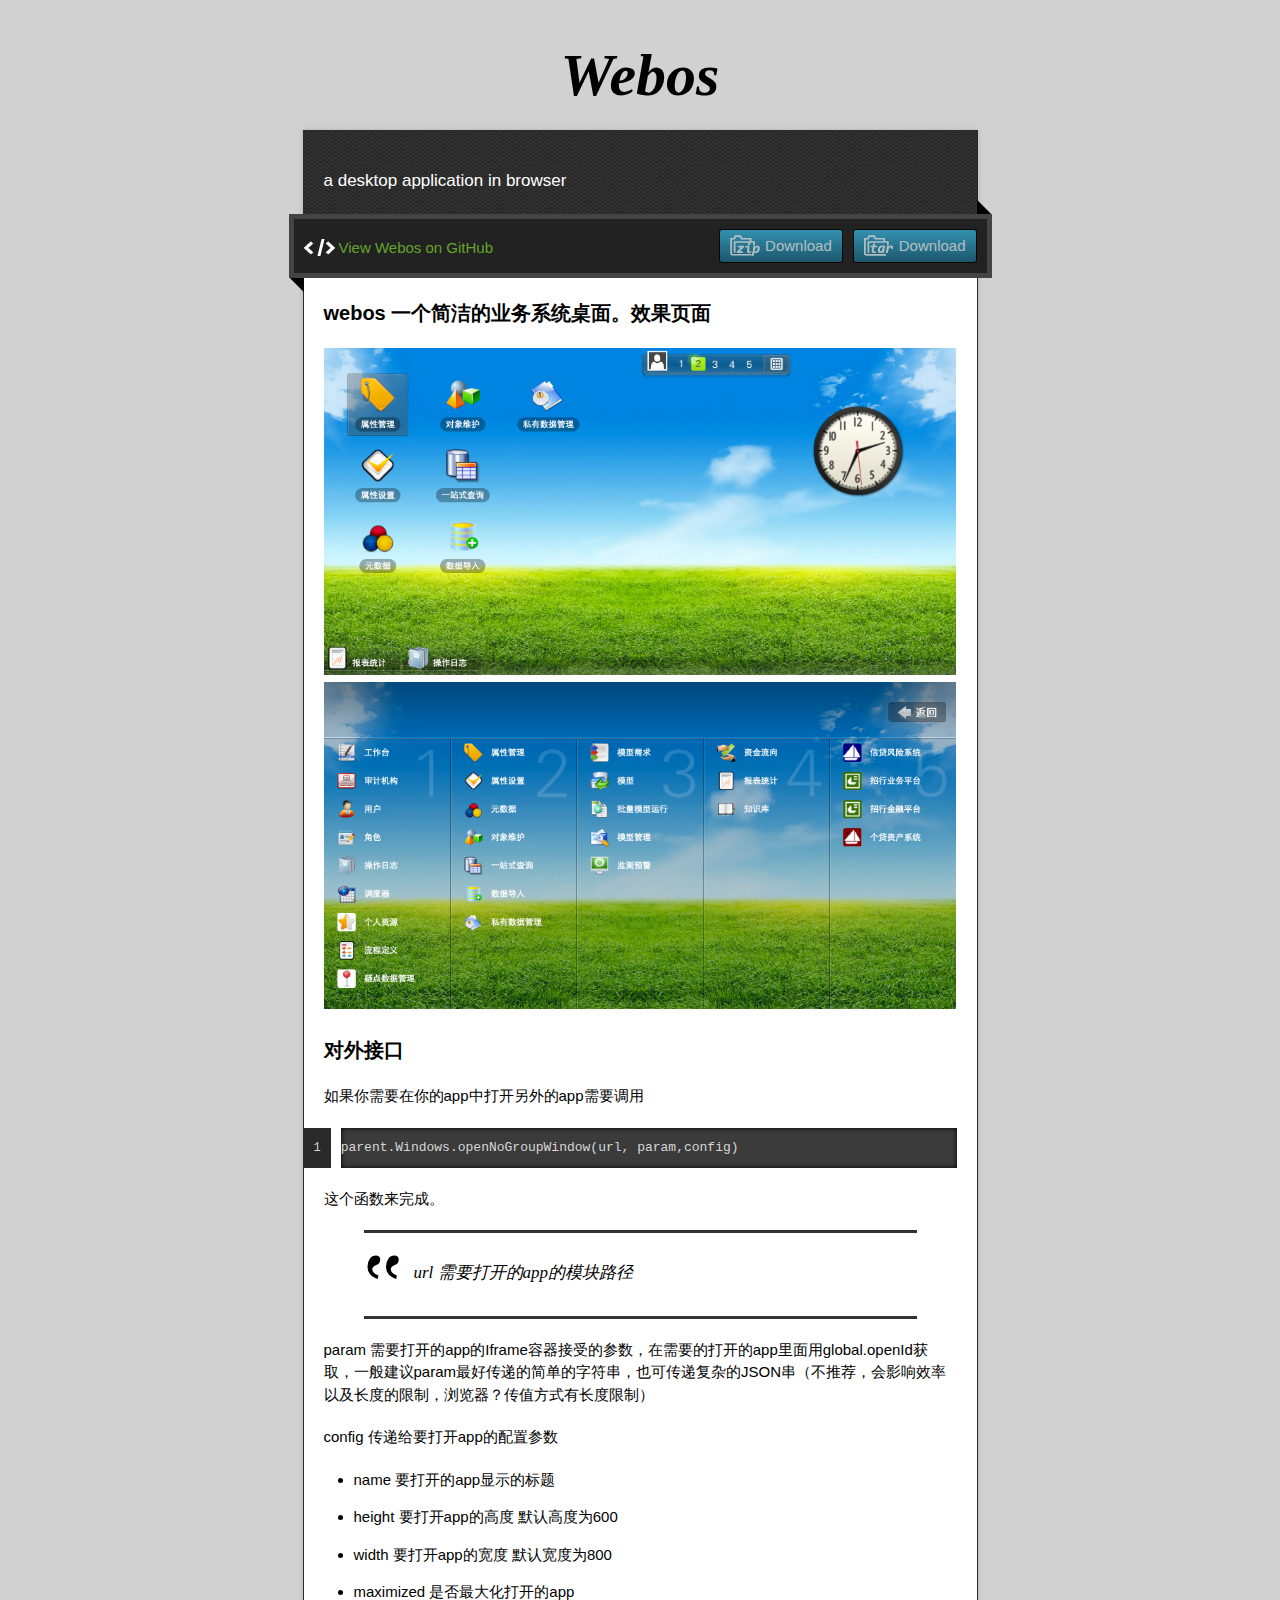
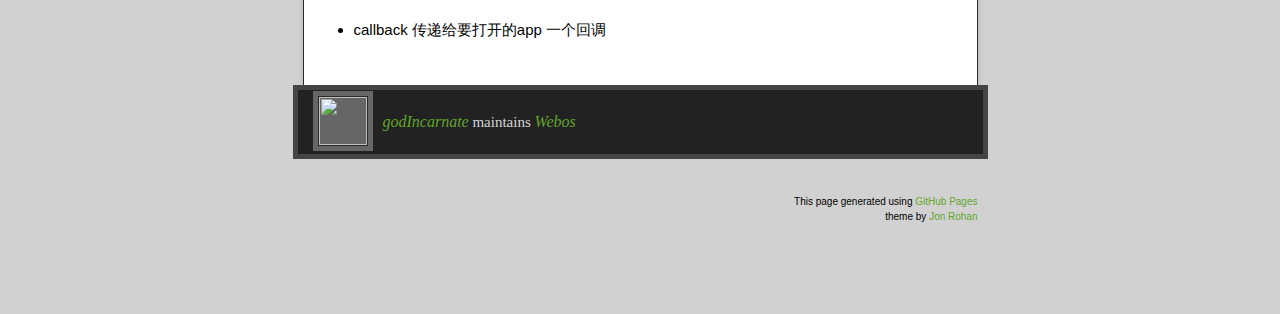
==== commit cd2c4566: "Create gh-pages branch via GitHub" ====
--- a/index.html
+++ b/index.html
@@ -37,36 +37,35 @@
         </div>
         <article class="markdown-body">
           <h3>
-<a name="welcome-to-github-pages" class="anchor" href="#welcome-to-github-pages"><span class="octicon octicon-link"></span></a>Welcome to GitHub Pages.</h3>
+<a name="webos-%E4%B8%80%E4%B8%AA%E7%AE%80%E6%B4%81%E7%9A%84%E4%B8%9A%E5%8A%A1%E7%B3%BB%E7%BB%9F%E6%A1%8C%E9%9D%A2%E6%95%88%E6%9E%9C%E9%A1%B5%E9%9D%A2" class="anchor" href="#webos-%E4%B8%80%E4%B8%AA%E7%AE%80%E6%B4%81%E7%9A%84%E4%B8%9A%E5%8A%A1%E7%B3%BB%E7%BB%9F%E6%A1%8C%E9%9D%A2%E6%95%88%E6%9E%9C%E9%A1%B5%E9%9D%A2"><span class="octicon octicon-link"></span></a>webos 一个简洁的业务系统桌面。效果页面</h3>
 
-<p>This automatic page generator is the easiest way to create beautiful pages for all of your projects. Author your page content here using GitHub Flavored Markdown, select a template crafted by a designer, and publish. After your page is generated, you can check out the new branch:</p>
+<p><img src="/images/page1.png" alt="主页"><img src="/images/page2.png" alt="全局视图"></p>
 
-<pre><code>$ cd your_repo_root/repo_name
-$ git fetch origin
-$ git checkout gh-pages
+<h3>
+<a name="%E5%AF%B9%E5%A4%96%E6%8E%A5%E5%8F%A3" class="anchor" href="#%E5%AF%B9%E5%A4%96%E6%8E%A5%E5%8F%A3"><span class="octicon octicon-link"></span></a>对外接口</h3>
+
+<p>如果你需要在你的app中打开另外的app需要调用</p>
+
+<pre><code>parent.Windows.openNoGroupWindow(url, param,config)
 </code></pre>
 
-<p>If you're using the GitHub for Mac, simply sync your repository and you'll see the new branch.</p>
+<p>这个函数来完成。</p>
 
-<h3>
-<a name="designer-templates" class="anchor" href="#designer-templates"><span class="octicon octicon-link"></span></a>Designer Templates</h3>
+<blockquote>
+<p>url 需要打开的app的模块路径</p>
+</blockquote>
 
-<p>We've crafted some handsome templates for you to use. Go ahead and continue to layouts to browse through them. You can easily go back to edit your page before publishing. After publishing your page, you can revisit the page generator and switch to another theme. Your Page content will be preserved if it remained markdown format.</p>
+<p>param 需要打开的app的Iframe容器接受的参数，在需要的打开的app里面用global.openId获取，一般建议param最好传递的简单的字符串，也可传递复杂的JSON串（不推荐，会影响效率以及长度的限制，浏览器？传值方式有长度限制）</p>
 
-<h3>
-<a name="rather-drive-stick" class="anchor" href="#rather-drive-stick"><span class="octicon octicon-link"></span></a>Rather Drive Stick?</h3>
+<p>config 传递给要打开app的配置参数</p>
 
-<p>If you prefer to not use the automatic generator, push a branch named <code>gh-pages</code> to your repository to create a page manually. In addition to supporting regular HTML content, GitHub Pages support Jekyll, a simple, blog aware static site generator written by our own Tom Preston-Werner. Jekyll makes it easy to create site-wide headers and footers without having to copy them across every page. It also offers intelligent blog support and other advanced templating features.</p>
-
-<h3>
-<a name="authors-and-contributors" class="anchor" href="#authors-and-contributors"><span class="octicon octicon-link"></span></a>Authors and Contributors</h3>
-
-<p>You can <a href="https://github.com/blog/821" class="user-mention">@mention</a> a GitHub username to generate a link to their profile. The resulting <code>&lt;a&gt;</code> element will link to the contributor's GitHub Profile. For example: In 2007, Chris Wanstrath (<a href="https://github.com/defunkt" class="user-mention">@defunkt</a>), PJ Hyett (<a href="https://github.com/pjhyett" class="user-mention">@pjhyett</a>), and Tom Preston-Werner (<a href="https://github.com/mojombo" class="user-mention">@mojombo</a>) founded GitHub.</p>
-
-<h3>
-<a name="support-or-contact" class="anchor" href="#support-or-contact"><span class="octicon octicon-link"></span></a>Support or Contact</h3>
-
-<p>Having trouble with Pages? Check out the documentation at <a href="http://help.github.com/pages">http://help.github.com/pages</a> or contact <a href="mailto:support@github.com">support@github.com</a> and we’ll help you sort it out.</p>
+<ul>
+<li><p>name 要打开的app显示的标题</p></li>
+<li><p>height 要打开app的高度 默认高度为600</p></li>
+<li><p>width 要打开app的宽度 默认宽度为800</p></li>
+<li><p>maximized 是否最大化打开的app</p></li>
+<li><p>callback 传递给要打开的app 一个回调</p></li>
+</ul>
         </article>
       </div>
     </div>
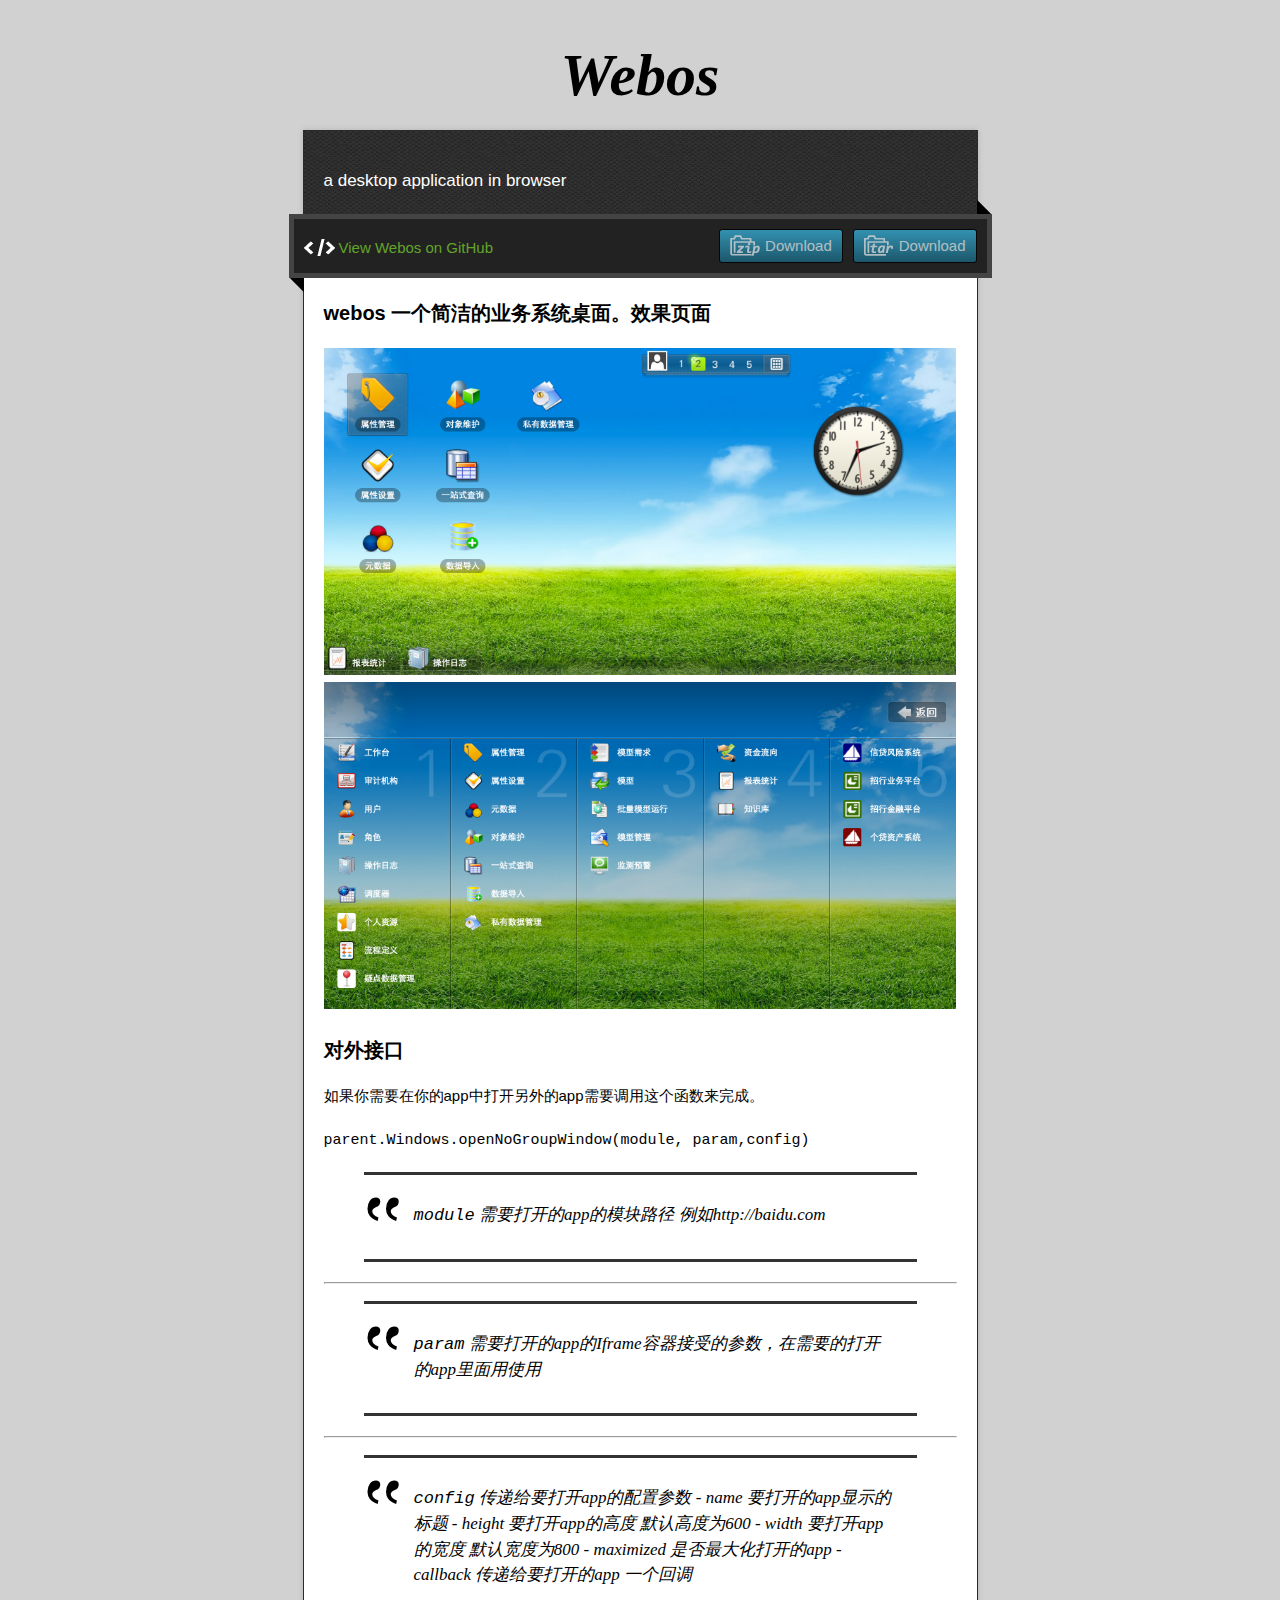
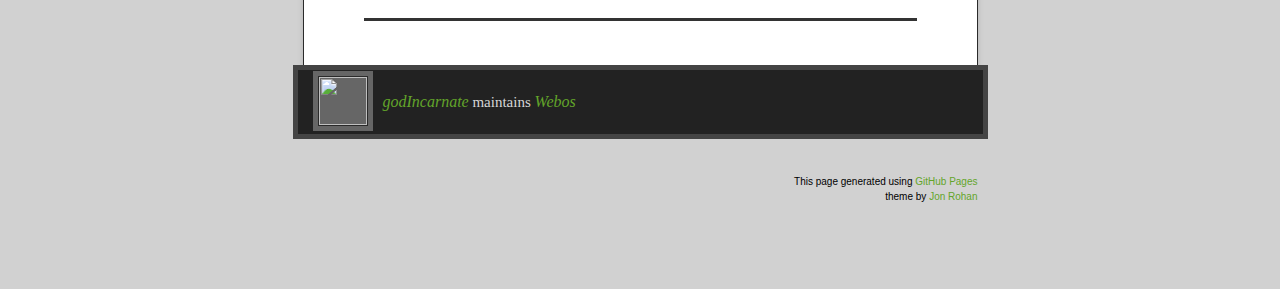
==== commit 54d08371: "update index.html" ====
--- a/index.html
+++ b/index.html
@@ -39,33 +39,35 @@
           <h3>
 <a name="webos-%E4%B8%80%E4%B8%AA%E7%AE%80%E6%B4%81%E7%9A%84%E4%B8%9A%E5%8A%A1%E7%B3%BB%E7%BB%9F%E6%A1%8C%E9%9D%A2%E6%95%88%E6%9E%9C%E9%A1%B5%E9%9D%A2" class="anchor" href="#webos-%E4%B8%80%E4%B8%AA%E7%AE%80%E6%B4%81%E7%9A%84%E4%B8%9A%E5%8A%A1%E7%B3%BB%E7%BB%9F%E6%A1%8C%E9%9D%A2%E6%95%88%E6%9E%9C%E9%A1%B5%E9%9D%A2"><span class="octicon octicon-link"></span></a>webos 一个简洁的业务系统桌面。效果页面</h3>
 
-<p><img src="/images/page1.png" alt="主页"><img src="/images/page2.png" alt="全局视图"></p>
+<p><img src="images/page1.png" alt="主页"><img src="images/page2.png" alt="全局视图"></p>
 
-<h3>
-<a name="%E5%AF%B9%E5%A4%96%E6%8E%A5%E5%8F%A3" class="anchor" href="#%E5%AF%B9%E5%A4%96%E6%8E%A5%E5%8F%A3"><span class="octicon octicon-link"></span></a>对外接口</h3>
+<h3>对外接口</h3>
 
-<p>如果你需要在你的app中打开另外的app需要调用</p>
+<p>如果你需要在你的app中打开另外的app需要调用这个函数来完成。</p>
 
-<pre><code>parent.Windows.openNoGroupWindow(url, param,config)
-</code></pre>
-
-<p>这个函数来完成。</p>
+<p><code>parent.Windows.openNoGroupWindow(module, param,config)</code></p>
 
 <blockquote>
-<p>url 需要打开的app的模块路径</p>
+  <p><code>module</code> 需要打开的app的模块路径 例如http://baidu.com</p>
 </blockquote>
 
-<p>param 需要打开的app的Iframe容器接受的参数，在需要的打开的app里面用global.openId获取，一般建议param最好传递的简单的字符串，也可传递复杂的JSON串（不推荐，会影响效率以及长度的限制，浏览器？传值方式有长度限制）</p>
+<hr />
 
-<p>config 传递给要打开app的配置参数</p>
+<blockquote>
+  <p><code>param</code> 需要打开的app的Iframe容器接受的参数，在需要的打开的app里面用使用</p>
+</blockquote>
 
-<ul>
-<li><p>name 要打开的app显示的标题</p></li>
-<li><p>height 要打开app的高度 默认高度为600</p></li>
-<li><p>width 要打开app的宽度 默认宽度为800</p></li>
-<li><p>maximized 是否最大化打开的app</p></li>
-<li><p>callback 传递给要打开的app 一个回调</p></li>
-</ul>
+<hr />
+
+<blockquote>
+  <p><code>config</code> 传递给要打开app的配置参数
+  - name 要打开的app显示的标题
+  - height 要打开app的高度 默认高度为600
+  - width 要打开app的宽度 默认宽度为800
+  - maximized 是否最大化打开的app
+  - callback 传递给要打开的app 一个回调</p>
+</blockquote>
+
         </article>
       </div>
     </div>
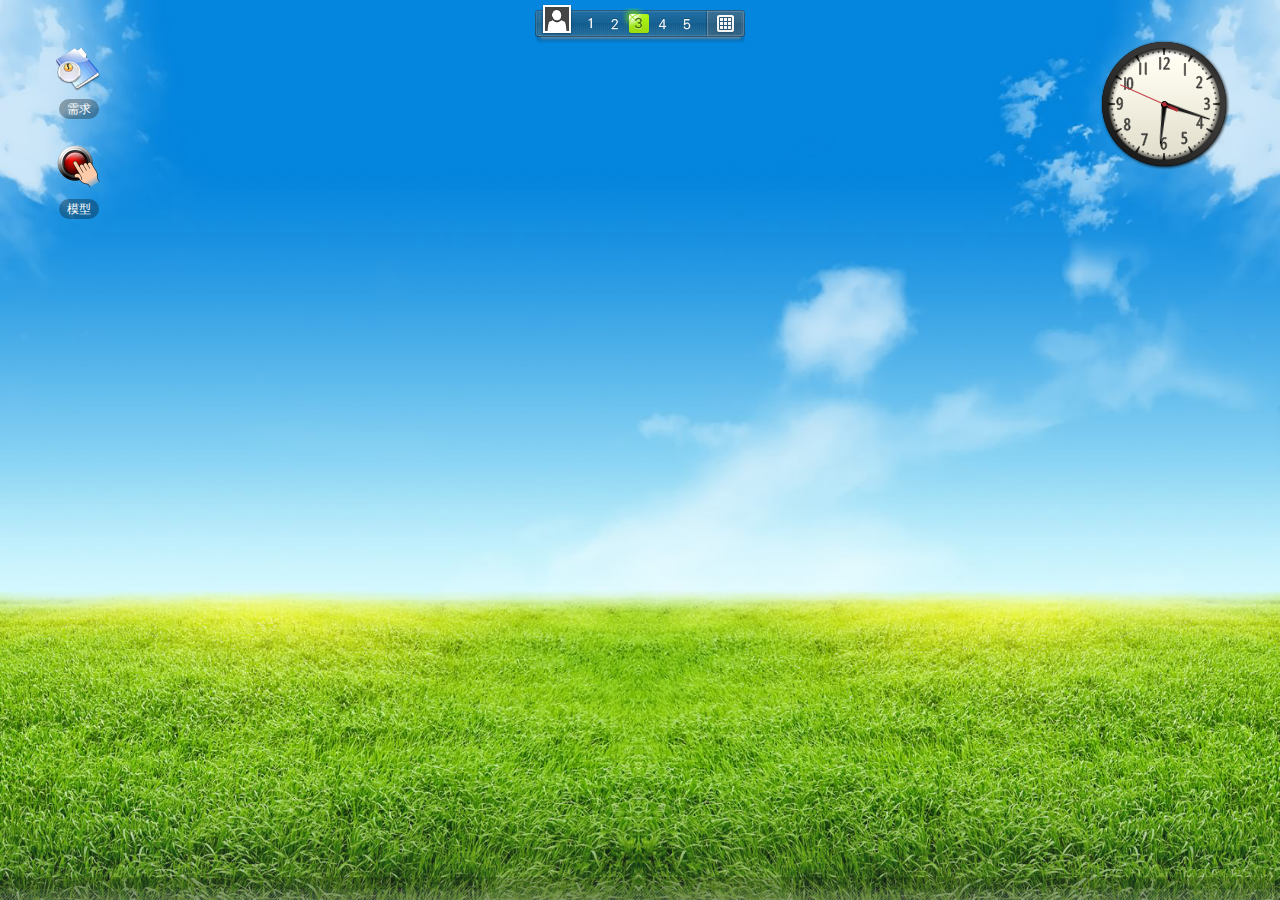
==== commit d73bd347: "add boot js" ====
--- a/index.html
+++ b/index.html
@@ -1,93 +1,148 @@
-<!doctype html>
-<!-- The Time Machine GitHub pages theme was designed and developed by Jon Rohan, on Feb 7, 2012. -->
-<!-- Follow him for fun. http://twitter.com/jonrohan. Tail his code on http://github.com/jonrohan -->
-<html>
-<head>
-  <meta charset="utf-8">
-  <meta http-equiv="X-UA-Compatible" content="IE=edge,chrome=1">
-
-  <link rel="stylesheet" href="stylesheets/stylesheet.css" media="screen"/>
-  <link rel="stylesheet" href="stylesheets/pygment_trac.css"/>
-  <script type="text/javascript" src="https://ajax.googleapis.com/ajax/libs/jquery/1.7.1/jquery.min.js"></script>
-  <script type="text/javascript" src="javascripts/script.js"></script>
-
-  <title>Webos</title>
-  <meta name="description" content="a desktop application in browser">
-
-  <meta name="viewport" content="width=device-width,initial-scale=1">
-
-</head>
-
-<body>
-
-  <div class="wrapper">
-    <header>
-      <h1 class="title">Webos</h1>
-    </header>
-    <div id="container">
-      <p class="tagline">a desktop application in browser</p>
-      <div id="main" role="main">
-        <div class="download-bar">
-        <div class="inner">
-          <a href="https://github.com/godIncarnate/webos/tarball/master" class="download-button tar"><span>Download</span></a>
-          <a href="https://github.com/godIncarnate/webos/zipball/master" class="download-button zip"><span>Download</span></a>
-          <a href="https://github.com/godIncarnate/webos" class="code">View Webos on GitHub</a>
-        </div>
-        <span class="blc"></span><span class="trc"></span>
-        </div>
-        <article class="markdown-body">
-          <h3>
-<a name="webos-%E4%B8%80%E4%B8%AA%E7%AE%80%E6%B4%81%E7%9A%84%E4%B8%9A%E5%8A%A1%E7%B3%BB%E7%BB%9F%E6%A1%8C%E9%9D%A2%E6%95%88%E6%9E%9C%E9%A1%B5%E9%9D%A2" class="anchor" href="#webos-%E4%B8%80%E4%B8%AA%E7%AE%80%E6%B4%81%E7%9A%84%E4%B8%9A%E5%8A%A1%E7%B3%BB%E7%BB%9F%E6%A1%8C%E9%9D%A2%E6%95%88%E6%9E%9C%E9%A1%B5%E9%9D%A2"><span class="octicon octicon-link"></span></a>webos 一个简洁的业务系统桌面。效果页面</h3>
-
-<p><img src="images/page1.png" alt="主页"><img src="images/page2.png" alt="全局视图"></p>
-
-<h3>对外接口</h3>
-
-<p>如果你需要在你的app中打开另外的app需要调用这个函数来完成。</p>
-
-<p><code>parent.Windows.openNoGroupWindow(module, param,config)</code></p>
-
-<blockquote>
-  <p><code>module</code> 需要打开的app的模块路径 例如http://baidu.com</p>
-</blockquote>
-
-<hr />
-
-<blockquote>
-  <p><code>param</code> 需要打开的app的Iframe容器接受的参数，在需要的打开的app里面用使用</p>
-</blockquote>
-
-<hr />
-
-<blockquote>
-  <p><code>config</code> 传递给要打开app的配置参数
-  - name 要打开的app显示的标题
-  - height 要打开app的高度 默认高度为600
-  - width 要打开app的宽度 默认宽度为800
-  - maximized 是否最大化打开的app
-  - callback 传递给要打开的app 一个回调</p>
-</blockquote>
-
-        </article>
-      </div>
-    </div>
-    <footer>
-      <div class="owner">
-      <p><a href="https://github.com/godIncarnate" class="avatar"><img src="https://avatars3.githubusercontent.com/u/3324872?s=60" width="48" height="48"/></a> <a href="https://github.com/godIncarnate">godIncarnate</a> maintains <a href="https://github.com/godIncarnate/webos">Webos</a></p>
-
-
-      </div>
-      <div class="creds">
-        <small>This page generated using <a href="http://pages.github.com/">GitHub Pages</a><br/>theme by <a href="https://twitter.com/jonrohan/">Jon Rohan</a></small>
-      </div>
-    </footer>
-  </div>
-  <div class="current-section">
-    <a href="#top">Scroll to top</a>
-    <a href="https://github.com/godIncarnate/webos/tarball/master" class="tar">tar</a><a href="https://github.com/godIncarnate/webos/zipball/master" class="zip">zip</a><a href="" class="code">source code</a>
-    <p class="name"></p>
-  </div>
-
-  
-</body>
-</html>
+<!DOCTYPE HTML>
+<html>
+<head>
+<meta charset="utf-8">
+<!-- IE=edge告诉IE使用最新的引擎渲染网页，chrome=1则可以激活Chrome Frame -->
+<meta http-equiv="X-UA-Compatible" content="IE=edge,chrome=1">
+<title>webos</title>
+<meta name="description" content=" webos" />
+<meta name="keywords" content="webos" />
+<link rel="stylesheet" href="3rd/plugins/jq_3rd_plugin.css?v=5.0">
+<link rel="stylesheet" href="img/ui/index.css?v=5.0">
+
+</head>
+
+<body>
+	<div class="loading"></div>
+	<!-- 桌面 -->
+	<div id="desktop">
+		<div id="desk">
+			<div id="desk-1" class="desktop-container">
+				<div class="scrollbar scrollbar-x"></div>
+				<div class="scrollbar scrollbar-y"></div>
+			</div>
+			<div id="desk-2" class="desktop-container">
+				<div class="scrollbar scrollbar-x"></div>
+				<div class="scrollbar scrollbar-y"></div>
+			</div>
+			<div id="desk-3" class="desktop-container">
+				<div class="scrollbar scrollbar-x"></div>
+				<div class="scrollbar scrollbar-y"></div>
+			</div>
+			<div id="desk-4" class="desktop-container">
+				<div class="scrollbar scrollbar-x"></div>
+				<div class="scrollbar scrollbar-y"></div>
+			</div>
+			<div id="desk-5" class="desktop-container">
+				<div class="scrollbar scrollbar-x"></div>
+				<div class="scrollbar scrollbar-y"></div>
+			</div>
+			<div id="dock-bar">
+				<div id="dock-container">
+					<div class="dock-middle">
+						<div class="dock-applist"></div>
+						<div class="dock-toollist">
+							<a href="javascript:;" class="dock-tool-pinyin" title="QQ拼音输入法"></a>
+							<a href="javascript:;" class="dock-tool-style" title="主题设置"></a>
+						</div>
+					</div>
+				</div>
+			</div>
+		</div>
+		<div id="task-bar-bg1"></div>
+		<div id="task-bar-bg2"></div>
+		<div id="task-bar">
+			<div id="task-next">
+				<a href="javascript:;" id="task-next-btn" hidefocus="true"></a>
+			</div>
+			<div id="task-content">
+				<div id="task-content-inner"></div>
+			</div>
+			<div id="task-pre">
+				<a href="javascript:;" id="task-pre-btn" hidefocus="true"></a>
+			</div>
+		</div>
+		<div id="nav-bar">
+			<div class="nav-wrapper">
+				<div class="nav-container" id="navContainer">
+					<div class="indicator indicator-header" id="navbarHeaderImg">
+						<img src="img/ui/avatar.png" class="indicator-header-img">
+					</div>
+					<a class="indicator indicator-1" href="javascript:;" index="1"
+						title="桌面1"> <span class="indicator-icon-bg"></span> <span
+						class="indicator-icon indicator-icon-1">1</span>
+					</a> <a class="indicator indicator-2" href="javascript:;" index="2"
+						title="桌面2"> <span class="indicator-icon-bg"></span> <span
+						class="indicator-icon indicator-icon-2">2</span>
+					</a> <a class="indicator indicator-3" href="javascript:;" index="3"
+						title="桌面3"> <span class="indicator-icon-bg"></span> <span
+						class="indicator-icon indicator-icon-3">3</span>
+					</a> <a class="indicator indicator-4" href="javascript:;" index="4"
+						title="桌面4"> <span class="indicator-icon-bg"></span> <span
+						class="indicator-icon indicator-icon-4">4</span>
+					</a> <a class="indicator indicator-5" href="javascript:;" index="5"
+						title="桌面5"> <span class="indicator-icon-bg"></span> <span
+						class="indicator-icon indicator-icon-5">5</span>
+					</a> <a class="indicator indicator-manage" href="javascript:;"
+						title="全局视图"></a>
+				</div>
+			</div>
+		</div>
+	</div>
+	<!-- 全局视图 -->
+	<div id="appmanage">
+		<a class="amg_close" href="javascript:;"></a>
+		<div id="amg_dock_container"></div>
+		<div class="amg_line_x"></div>
+		<div id="amg_folder_container">
+			<div class="folderItem">
+				<div class="folder_bg folder_bg1"></div>
+				<div class="folderOuter">
+					<div class="folderInner"></div>
+					<div class="scrollBar"></div>
+				</div>
+			</div>
+			<div class="folderItem">
+				<div class="folder_bg folder_bg2"></div>
+				<div class="folderOuter">
+					<div class="folderInner"></div>
+					<div class="scrollBar"></div>
+				</div>
+				<div class="amg_line_y"></div>
+			</div>
+			<div class="folderItem">
+				<div class="folder_bg folder_bg3"></div>
+				<div class="folderOuter">
+					<div class="folderInner"></div>
+					<div class="scrollBar"></div>
+				</div>
+				<div class="amg_line_y"></div>
+			</div>
+			<div class="folderItem">
+				<div class="folder_bg folder_bg4"></div>
+				<div class="folderOuter">
+					<div class="folderInner"></div>
+					<div class="scrollBar"></div>
+				</div>
+				<div class="amg_line_y"></div>
+			</div>
+			<div class="folderItem">
+				<div class="folder_bg folder_bg5"></div>
+				<div class="folderOuter">
+					<div class="folderInner"></div>
+					<div class="scrollBar"></div>
+				</div>
+				<div class="amg_line_y"></div>
+			</div>
+		</div>
+	</div>
+	<script src="3rd/jquery-1.8.1.min.js"></script>
+	<script src="3rd/plugins/jq_3rd_plugin.js?v=5.0"></script>
+	<script src="js/templates.js?v=5.0"></script>
+	<script src="js/kernel.js?v=5.0"></script>
+	<script src="js/data.js?v=5.0"></script>
+	<script src="3rd/artDialog/jquery.artDialog.js?skin=aero"></script>
+	<script src="js/bootstrap.js?v=5.0"> </script>
+
+</body>
+</html>--- a/3rd/plugins/jq_3rd_plugin.css
+++ b/3rd/plugins/jq_3rd_plugin.css
@@ -0,0 +1,41 @@
+#topcontrol{z-index:999}
+#topcontrol a{display:block;width:54px;height:41px;background:url(scrolltotop.gif) no-repeat 0 0}
+#topcontrol a:hover{display:block;width:54px;height:41px;background:url(scrolltotop.gif) no-repeat -54px 0}
+
+.zeng_msgbox_layer,
+.zeng_msgbox_layer .gtl_ico_succ,
+.zeng_msgbox_layer .gtl_ico_fail,
+.zeng_msgbox_layer .gtl_ico_hits,
+.zeng_msgbox_layer .gtl_ico_clear,
+.zeng_msgbox_layer .gtl_end{display:inline-block;height:54px;line-height:54px;font-weight:bold;font-size:14px;color:#606060;background-image:url(gb_tip_layer.png);_background-image:url(gb_tip_layer_ie6.png);background-repeat:no-repeat}
+.zeng_msgbox_layer_wrap{width:100%;position:fixed;_position:absolute;top:46%;left:0;text-align:center;z-index:65533}
+.zeng_msgbox_layer{background-position:0 -161px;background-repeat:repeat-x;padding:0 18px 0 9px;margin:0 auto;position:relative}
+.zeng_msgbox_layer .gtl_ico_succ{background-position:-6px 0;left:-45px;top:0;width:45px;position:absolute}
+.zeng_msgbox_layer .gtl_end{background-position:0 0;position:absolute;right:-6px;top:0;width:6px}
+.zeng_msgbox_layer .gtl_ico_fail{background-position:-6px -108px;position:absolute;left:-45px;top:0;width:45px}
+.zeng_msgbox_layer .gtl_ico_hits{background-position:-6px -54px;position:absolute;left:-45px;top:0;width:45px}
+.zeng_msgbox_layer .gtl_ico_clear{background-position:-6px 0;left:-5px;width:5px;position:absolute;top:0}
+.zeng_msgbox_layer .gtl_ico_loading{width:16px;height:16px;border:0;background-image:url(gb_tip_loading.gif);float:left;margin:19px 10px 0 5px}
+
+.colorTip{display:none;position:absolute;left:50%;top:-30px;padding:6px;background-color:white;font-family:Arial,Helvetica,sans-serif;font-size:11px;font-style:normal;line-height:1;text-decoration:none;text-align:center;text-shadow:0 0 1px white;white-space:nowrap;-moz-border-radius:4px;-webkit-border-radius:4px;border-radius:4px}
+.pointyTip,.pointyTipShadow{border:6px solid transparent;bottom:-12px;height:0;left:50%;margin-left:-6px;position:absolute;width:0}
+.pointyTipShadow{border-width:7px;bottom:-14px;margin-left:-7px}
+.colorTipContainer{position:relative;text-decoration:none!important}
+.white .pointyTip{border-top-color:white}
+.white .pointyTipShadow{border-top-color:#ddd}
+.white .colorTip{background-color:white;border:1px solid #ddd;color:#555}
+.yellow .pointyTip{border-top-color:#f9f2ba}
+.yellow .pointyTipShadow{border-top-color:#e9d315}
+.yellow .colorTip{background-color:#f9f2ba;border:1px solid #e9d315;color:#5b5316}
+.blue .pointyTip{border-top-color:#d9f1fb}
+.blue .pointyTipShadow{border-top-color:#7fcdee}
+.blue .colorTip{background-color:#d9f1fb;border:1px solid #7fcdee;color:#1b475a}
+.green .pointyTip{border-top-color:#f2fdf1}
+.green .pointyTipShadow{border-top-color:#b6e184}
+.green .colorTip{background-color:#f2fdf1;border:1px solid #b6e184;color:#558221}
+.red .pointyTip{border-top-color:#bb3b1d}
+.red .pointyTipShadow{border-top-color:#8f2a0f}
+.red .colorTip{background-color:#bb3b1d;border:1px solid #8f2a0f;color:#fcfcfc;text-shadow:none}
+.black .pointyTip{border-top-color:#333}
+.black .pointyTipShadow{border-top-color:#111}
+.black .colorTip{background-color:#333;border:1px solid #111;color:#fcfcfc;text-shadow:none}--- a/img/ui/index.css
+++ b/img/ui/index.css
@@ -0,0 +1,721 @@
+/*********************************************************
+*  新细明体      \65B0\7EC6\660E\4F53
+*  细明体        \7EC6\660E\4F53
+*  标楷体        \6807\6977\4F53
+*  黑体          \9ED1\4F53
+*  宋体          \5B8B\4F53
+*  新宋体        \65B0\5B8B\4F53
+*  仿宋          \4EFF\5B8B
+*  楷体          \6977\4F53
+*  仿宋_GB2312   \4EFF\5B8B_GB2312
+*  楷体_GB2312   \6977\4F53_GB2312
+*  微软正黑体     \5FAE\x8F6F\6B63\9ED1\4F53
+*  微软雅黑       \5FAE\8F6F\96C5\9ED1
+***********************************************************/
+
+*{margin:0;padding:0}
+form,ul,ol,li,dl,dt,dd,h1,h2,h3,h4,h5,p{list-style:none outside none}
+a{text-decoration:none;color:#ccc;outline:none}
+a:hover{text-decoration:none}
+a img{border:none}
+.fr{float:right}
+.fl{float:left}
+.disn{display:none}
+
+/*webkit滚动条样式*/
+::-webkit-scrollbar-track-piece{background-color:#f5f5f5;border-left:1px solid #d2d2d2}
+::-webkit-scrollbar{width:13px;height:13px}
+::-webkit-scrollbar-thumb{background-color:#c2c2c2;background-clip:padding-box;border:1px solid #979797;min-height:28px}
+::-webkit-scrollbar-thumb:hover{border:1px solid #636363;background-color:#929292}
+
+html{height:100%;overflow:hidden;-moz-user-select:none;-khtml-user-select:none;user-select:none}
+body{font:12px/1.8 'Segoe UI','微软雅黑',sans-serif}
+#desktop{position:absolute;z-index:1;width:100%;height:100%;display:none}
+#accessory_zoom{position:absolute}
+
+/*登入*/
+.loading{background:url(logincheck.gif) no-repeat center center #fff;position:absolute;z-index:9999;top:0;left:0;width:100%;height:100%}
+.login{background:url(loginbg.png) repeat;position:absolute;z-index:9998;top:0;left:0;width:100%;height:100%;display:none}
+.login .logo{background:url(hoorayos.png) no-repeat;position:absolute;left:50%;top:50%;width:330px;height:70px;margin-left:-165px;margin-top:-100px}
+.login .input{position:absolute;z-index:1;left:50%;top:50%;width:200px;height:200px;margin-left:-96px;_margin-left:-192px;margin-top:-30px;text-align:center}
+.login .input .log,
+.login .input .reg{position:absolute}
+.login .input .pwd,
+.login .input .name{position:relative;margin-top:20px}
+.login .input .pwd .submit{position:absolute;top:3px;right:4px;background:url(loginsubmit.png) no-repeat;width:24px;height:24px;text-indent:-9999px;border:none;padding:0}
+.login .input .pwd .submit:active{background-position:0 -24px}
+.login .input .pwd .check{background:url(logincheck.gif) no-repeat;position:absolute;top:3px;right:8px;width:24px;height:24px;text-indent:-9999px;border:0 none;padding:0;-webkit-animation:charge 1.2s linear forwards;-moz-animation:charge 1.2s linear forwards;display:none}
+.login .input #value_1,
+.login .input #value_2,
+.login .input #reg_1,
+.login .input #reg_2,
+.login .input #reg_3{width:154px;height:24px;box-shadow:0 0 2px 3px #4189c3;border-radius:3px;border:1px solid rgba(0,0,0,0);padding:2px 26px 2px 5px;font-family:\5FAE\8F6F\96C5\9ED1,\5B8B\4F53;color:#333}
+.login .input .tip{position:absolute;left:50%;width:200px;height:20px;margin-left:-100px;margin-top:10px;text-align:center;font-size:12px;color:#fff;letter-spacing:1px;text-shadow:1px 1px 2px #000;display:none}
+
+/*浏览器缩放提示*/
+#zoom-tip{display:none;width:100%;background:#FEF8E3;position:relative;z-index:99}
+#zoom-tip div{width:960px;height:50px;line-height:50px;font-size:14px;margin:0 auto;color:#984B12;position:relative}
+#zoom-tip div i{width:27px;height:27px;background:url(warning.png) no-repeat;position:absolute;top:12px}
+#zoom-tip div span{padding-left:30px}
+#zoom-tip .close{font-size:6px;position:absolute;right:10px;top:6px;text-decoration:none}
+
+/*遮罩层*/
+#maskbox{z-index:9000000;display:none;cursor:default;background:none;width:100%;height:100%;position:absolute;top:0;left:0;-moz-user-select:none;-khtml-user-select:none;user-select:none}
+
+/*图标*/
+.appbtn,
+.appbtn span{-moz-user-select:none;-khtml-user-select:none;user-select:none}
+.appbtn,
+#shortcut_shadow{width:86px;height:88px;text-align:center;position:absolute;z-index:0;cursor:pointer}
+.appbtn:hover{background:url(desk_sprite.png) no-repeat -250px -100px}
+.appbtn div{cursor:pointer;height:48px;width:48px;overflow:hidden;position:relative;margin:0 auto;margin-top:6px}
+#shortcut_shadow,
+#shortcut_shadow2{z-index:9999999;display:none}
+.appbtn img,
+#shortcut_shadow img{border-radius:3px 3px 3px 3px;display:block;height:48px;width:48px;margin:auto}
+#shortcut_shadow img,
+#shortcut_shadow span,
+#shortcut_shadow2 img,
+#shortcut_shadow2 span{filter:alpha(opacity=50);opacity:0.5}
+.appbtn span,
+#shortcut_shadow span{background:none repeat scroll 0 0 rgba(0, 0, 0, 0.3);border-radius:10px 10px 10px 10px;filter:none;color:#fff;display:inline-block;max-width:72px;height:20px;line-height:20px;margin-top:8px;overflow:hidden;padding:0 8px;position:relative;text-align:center;text-overflow:ellipsis;white-space:nowrap;z-index:1;filter:progid:DXImageTransform.Microsoft.AlphaImageLoader(src='img/ui/shortcut_text.png', sizingMethod='scale')}
+
+/*桌面*/
+.title-bar{-moz-user-select:none;-khtml-user-select:none;user-select:none}
+#desk{position:absolute;z-index:1;top:0;bottom:30px;left:0;right:0;width:100%;height:100%;overflow:hidden}
+#desk .desktop-container{width:100%;height:100%;overflow:hidden;position:absolute}
+#desk .desktop-container .scrollbar{position:absolute;z-index:2;background:#ccc;display:none;-moz-border-radius:5px;-khtml-border-radius:5px;-webkit-border-radius:5px;border-radius:5px}
+#desk .desktop-container .scrollbar:hover{background:#999}
+#desk .desktop-container .scrollbar-x{bottom:0;height:10px}
+#desk .desktop-container .scrollbar-y{right:0;width:10px}
+#desk .desktop-container i.addicon{display:block;margin:auto;width:50px;height:50px;margin-top:5px;background:url(desk_sprite.png) no-repeat -420px -100px;cursor:pointer}
+
+/*窗口必备样式*/
+.window-container{position:absolute;padding:2px}
+.window-mask{position:absolute;z-index:9998;height:100%;width:100%;display:none;overflow:hidden;background:url(window_mask_bg.png) repeat-x}
+.window-mask div{width:100%;text-align:center;margin-top:20px}
+.window-mask .maskbg{margin-top:70px;height:75px;background:url(window_mask_icon.png) no-repeat center}
+.window-loading{position:absolute;z-index:9999;width:100%;height:100%;background:#fff url(loading.gif) center center no-repeat;background-size:64px 64px;}
+.window-loading-mask{
+	position: absolute;
+	top: 50%;
+	left: 50%;
+	bottom: 0;
+	right: 0;
+	width:64px;
+	height:64px;
+	margin-left:-32px;
+	margin-top:-32px;
+	/* padding: 190px 0 0; */
+	font-weight: normal;
+	background: rgba(255,255,255,0.8);
+	border: 0;
+	z-index: 9999;
+	text-align: center;
+	color: #999;
+}
+.window-mask-noflash{background:none;filter:alpha(opacity=0);-moz-opacity:0;opacity:0;}
+.window-resize{position:absolute;overflow:hidden;background:url(transparent.gif) repeat;display:block}
+.window-resize-t{left:0;top:-8px;width:100%;height:10px;z-index:1;cursor:n-resize}
+.window-resize-r{right:-8px;top:0;width:10px;height:100%;z-index:1;cursor:e-resize}
+.window-resize-b{left:0;bottom:-8px;width:100%;height:10px;z-index:1;cursor:s-resize}
+.window-resize-l{left:-8px;top:0;width:10px;height:100%;z-index:1;cursor:w-resize}
+.window-resize-rt{right:-8px;top:-8px;width:10px;height:10px;z-index:2;cursor:ne-resize}
+.window-resize-rb{right:-8px;bottom:-8px;width:10px;height:10px;z-index:2;cursor:se-resize}
+.window-resize-lt{left:-8px;top:-8px;width:10px;height:10px;z-index:2;cursor:nw-resize}
+.window-resize-lb{left:-8px;bottom:-8px;width:10px;height:10px;z-index:2;cursor:sw-resize}
+.set-bar .btn .icon{width:18px;height:18px;left:8px;position:absolute;top:2px;background-image:url(google_ui_sprite.png)}
+
+/*小挂件*/
+.widget{position:absolute}
+.widget .move{width:100%;height:30px;cursor:move;display:block}
+.widget a{position:absolute;display:none;top:4px;right:0;width:21px;height:21px;background:url(desk_sprite.png) no-repeat}
+.widget a.ha-close{background-position:-350px -500px}
+.widget a.ha-close:hover{background-position:-380px -500px}
+.widget:hover a{display:block}
+.widget .frame{position:absolute;top:30px;bottom:0;left:0;right:0}
+.widget .frame iframe{position:absolute;top:0;left:0;width:100%;height:100%}
+
+/*应用码头*/
+#dock-bar{position:absolute;display:none}
+.top-bar{width:100%;height:73px;left:0;top:0}
+.left-bar{width:73px;height:100%;left:0;top:0}
+.right-bar{width:73px;height:100%;right:0;top:0}
+#dock-container{position:absolute}
+.dock-middle{background:url(desk_sprite.png) no-repeat 0 0}
+.dock-top{width:493px;height:73px;top:0;left:50%;margin:0 0 0 -246px}
+.dock-left{width:73px;height:493px;top:50%;left:0;margin:-246px 0 0 0}
+.dock-right{width:73px;height:493px;top:50%;left:0;margin:-246px 0 0 0}
+.dock-top .dock-middle{width:483px;height:69px;padding-top:0;padding-left:10px;background-position:0 0}
+.dock-left .dock-middle{height:483px;padding-top:10px;background-position:0 -100px}
+.dock-right .dock-middle{height:483px;padding-top:10px;padding-left:5px;background-position:-100px -100px}
+#dock-container .appbtn{width:58px;height:58px}
+#dock-container .appbtn:hover{background:url(desk_sprite.png) no-repeat -350px -100px}
+#dock-container .appbtn span{display:none}
+.dock-applist{position:relative}
+.dock-top .dock-applist{width:443px;height:70px;float:left;margin-top:3px;margin-left:3px}
+.dock-left .dock-applist{width:70px;height:443px;float:left;margin-top:3px;margin-left:3px}
+.dock-right .dock-applist{width:70px;height:443px;float:left;margin-top:3px;margin-left:3px}
+.dock-top .dock-toollist{margin-left:2px;margin-top:10px;width:30px;height:73px;float:left;overflow:hidden}
+.dock-left .dock-toollist{margin-left:5px;margin-top:8px;width:73px;height:30px;float:left;overflow:hidden}
+.dock-right .dock-toollist{margin-left:5px;margin-top:8px;width:73px;height:30px;float:left;overflow:hidden}
+.dock-toollist a{float:left;display:block;width:20px;height:20px;cursor:pointer;background:url(desk_sprite.png) no-repeat}
+.dock-toollist .dock-tool-pinyin{background-position:-220px -100px;margin:0 4px 8px 5px;_margin:0 4px 8px 3px}
+.dock-tool-pinyin:hover{background-position:-220px -120px}
+.dock-toollist .dock-tool-style{background-position:-200px -100px;margin:0 4px 8px 5px;_margin:0 4px 8px 3px}
+.dock-tool-style:hover{background-position:-200px -120px}
+
+.dock-top .dock-applist .appbtn{margin-top:1px}
+.dock-left .dock-applist .appbtn{margin-left:1px}
+.dock-right .dock-applist .appbtn{margin-left:3px}
+
+.dock_drap_effect{border:3px solid #3C9DFF;z-index:4000000}
+.dock_drap_effect_top{height:65px;left:50%;margin:0 0 0 -243px;position:absolute;top:-3px;width:483px}
+.dock_drap_effect_left{height:483px;left:-3px;margin:-243px 0 0;position:absolute;top:50%;width:65px}
+.dock_drap_effect_right{height:483px;margin:-243px 0 0;position:absolute;right:-3px;top:50%;width:65px}
+.dock_drap_effect_top.hover,
+.dock_drap_effect_left.hover,
+.dock_drap_effect_right.hover{border-color:#E1F0FD}
+.dock_drap_mask{width:100%;height:100%;top:0;left:0;position:absolute;z-index:300000}
+.dock_drop_region_top{border-bottom:1px dashed #333333;width:100%;height:20%;top:0;left:0;position:absolute}
+.dock_drop_region_left{border-right:1px dashed #333333;width:50%;height:80%;bottom:0;left:0;position:absolute}
+.dock_drop_region_right{width:50%;height:80%;bottom:0;right:0;position:absolute}
+
+/*分页切换栏*/
+#nav-bar{position:relative;z-index:11;text-align:center;top:10px;width:210px;height:40px;cursor:pointer;display:none}
+#nav-bar.min-zIndex{z-index:-1}
+#nav-bar .nav-wrapper{height:100%;background:url(nav_bar.png) no-repeat}
+#nav-bar .nav-container{height:100%}
+.indicator,
+.indicator-icon-bg,
+.indicator-icon{background-image:url(nav_bar.png)}
+.indicator{background-position:-190px -70px;color:#0DBBF1;cursor:pointer;display:inline-block;float:left;font-size:18px;font-weight:bold;height:20px;line-height:1.5;margin:4px 2px 0;outline:0 none;position:relative;text-indent:-999em;width:20px}
+.indicator-icon{float:left;height:100%;overflow:hidden;position:relative;width:100%;z-index:1}
+.indicator-header{background-position:-74px -64px;display:inline;width:32px;height:32px;margin:-7px 0 0 6px;margin-right:6px}
+.indicator-header-img{display:inline;float:left;height:24px;margin:4px 0 0 4px;width:24px}
+.indicator-icon-bg{display:none;height:26px;left:-6px;position:absolute;top:-6px;width:26px;z-index:1}
+#nav-bar .indicator-icon-1{background-position:-100px -44px}
+#nav-bar .indicator-icon-2{background-position:-120px -44px}
+#nav-bar .indicator-icon-3{background-position:-140px -44px}
+#nav-bar .indicator-icon-4{background-position:-160px -44px}
+#nav-bar .indicator-icon-5{background-position:-180px -44px}
+#nav-bar .indicator-icon-1:hover{background-position:0 -44px}
+#nav-bar .indicator-icon-2:hover{background-position:-20px -44px}
+#nav-bar .indicator-icon-3:hover{background-position:-40px -44px}
+#nav-bar .indicator-icon-4:hover{background-position:-60px -44px}
+#nav-bar .indicator-icon-5:hover{background-position:-80px -44px}
+#nav-bar .nav-current-1 .indicator-1 .indicator-icon-bg,
+#nav-bar .nav-current-2 .indicator-2 .indicator-icon-bg,
+#nav-bar .nav-current-3 .indicator-3 .indicator-icon-bg,
+#nav-bar .nav-current-4 .indicator-4 .indicator-icon-bg,
+#nav-bar .nav-current-5 .indicator-5 .indicator-icon-bg{background-position:0 -64px;display:block}
+#nav-bar .nav-current-1 .indicator-icon-1{background-position:0 -44px}
+#nav-bar .nav-current-2 .indicator-icon-2{background-position:-20px -44px}
+#nav-bar .nav-current-3 .indicator-icon-3{background-position:-40px -44px}
+#nav-bar .nav-current-4 .indicator-icon-4{background-position:-60px -44px}
+#nav-bar .nav-current-5 .indicator-icon-5{background-position:-80px -44px}
+.indicator-manage{float:right;height:24px;width:24px;background-position:-50px -63px;margin:2px 7px}
+.indicator-manage:hover{float:right;height:24px;width:24px;background-position:-26px -63px;margin:2px 7px}
+
+/*任务栏*/
+#task-bar-bg1{width:100%;height:130px;position:absolute;z-index:-1;bottom:0;background:url(task_bg1.png) repeat-x}
+#task-bar-bg2{width:100%;height:64px;position:absolute;z-index:-1;bottom:0;background:url(task_bg2.png) repeat-x 0 41px}
+#task-bar{height:64px;position:absolute;bottom:0;right:0}
+#task-bar.min-zIndex{z-index:-1}
+#task-next,
+#task-pre{width:54px;height:100%;float:right;margin:0 1px;overflow:hidden;display:none}
+#task-next{position:relative;z-index:9990;background:url(desk_sprite.png) no-repeat -200px -264px}
+#task-next a{display:block;width:45px;height:35px;margin-top:20px;margin-left:15px;background:url(desk_sprite.png) no-repeat -265px -450px;cursor:pointer}
+#task-next a:hover{background-position:-265px -402px}
+#task-next a.disable{background-position:-265px -497px;cursor:default}
+#task-pre{position:relative;z-index:9990;background:url(desk_sprite.png) no-repeat -350px -195px}
+#task-pre a{display:block;width:20px;height:35px;margin-top:20px;margin-left:17px;background:url(desk_sprite.png) no-repeat -215px -450px;cursor:pointer}
+#task-pre a:hover{background-position:-215px -402px}
+#task-pre a.disable{background-position:-215px -497px;cursor:default}
+#task-content{height:64px;float:right;overflow:hidden}
+#task-content-inner{height:100%;float:right}
+#task-content-inner.fl{float:left}
+.task-item{position:relative;z-index:9990;display:block;width:112px;height:100%;float:right;margin:0 1px;vertical-align:middle;overflow:hidden;cursor:pointer;background:url(desk_sprite.png) no-repeat -200px -200px}
+.task-item:hover{background-position:-200px -328px}
+.task-item-current{background-position:-200px -264px}
+.task-item-icon{width:32px;height:32px;margin:22px 5px;float:left}
+.task-item-icon img{width:32px;height:32px;float:left}
+.task-item-txt{width:70px;height:36px;line-height:36px;margin-top:27px;color:#fff;float:left;overflow:hidden}
+
+/*全局视图*/
+#appmanage{display:none;height:100%;left:0;overflow:hidden;position:absolute;top:0;width:100%;z-index:1000}
+#appmanage .amg_close{background-image:url(back_normal.png)!important;cursor:pointer;width:90px;height:37px;position:absolute;top:25px;right:10px}
+#appmanage .amg_close:hover{background-image:url(back_hover.png)!important}
+#appmanage .amg_close:active{background-image:url(back_active.png)!important}
+#amg_dock_container{background:url(amg_top.png) repeat-x;height:60px;overflow:hidden;padding:10px}
+#amg_dock_container .appbtn{width:58px;height:58px}
+#amg_dock_container .appbtn:hover{background:url(desk_sprite.png) no-repeat -350px -100px}
+#amg_dock_container .appbtn div{margin-top:5px}
+#amg_dock_container .appbtn span{display:none}
+#appmanage .amg_line_x{border-bottom:1px solid #666666;font-size:0;height:0;width:100%}
+#appmanage .amg_line_y{background:url(amg_line_y.png) repeat-y;height:100%;left:-1px;position:absolute;top:0;width:3px}
+#amg_folder_container{background:url(amg_body.png) repeat;overflow:hidden;height:100%}
+#amg_folder_container .folderItem{width:20%;height:100%;overflow:hidden;float:left;position:relative;-webkit-transform:rotateY(70deg);-moz-transform:rotateY(70deg);-o-transform:rotateY(70deg);transform:rotateY(70deg);-webkit-transform-origin:center center;-moz-transform-origin:center center;-o-transform-origin:center center;transform-origin:center center;-webkit-transition:-webkit-transform .8s linear;-moz-transition:-moz-transform .8s linear;-o-transition:-o-transform .8s linear;transition:transform .8s linear}
+#amg_folder_container .folderItem_turn{-webkit-transform:rotateY(0deg);-moz-transform:rotateY(0deg);-o-transform:rotateY(0deg);transform:rotateY(0deg)}
+#amg_folder_container .folder_bg{height:100px;position:absolute;right:0;top:0;width:70px}
+#amg_folder_container .folder_bg1{background:url(amg_1.png) no-repeat right top}
+#amg_folder_container .folder_bg2{background:url(amg_2.png) no-repeat right top}
+#amg_folder_container .folder_bg3{background:url(amg_3.png) no-repeat right top}
+#amg_folder_container .folder_bg4{background:url(amg_4.png) no-repeat right top}
+#amg_folder_container .folder_bg5{background:url(amg_5.png) no-repeat right top}
+#amg_folder_container .folderOuter{height:100%;overflow:hidden;position:relative}
+#amg_folder_container .folderInner{margin:5px 0;min-width:180px;position:relative;z-index:1;height:100%;overflow:hidden}
+#amg_folder_container .scrollBar{position:absolute;right:2px;top:0;width:7px;height:20px;-moz-border-radius:6px;-khtml-border-radius:6px;-webkit-border-radius:6px;border-radius:6px;background:url(scrollbar_bgy.png) repeat-y;display:none;z-index:10}
+#amg_folder_container .appbtn,
+#shortcut_shadow2{height:30px;width:100%;position:absolute}
+#amg_folder_container .appbtn:hover{background:url(amg_shortcut_hover.png) repeat-x}
+#amg_folder_container .appbtn div,
+#shortcut_shadow2 div{cursor:pointer;height:26px;padding:2px 0;width:100%;overflow:hidden;position:relative;margin:0 auto}
+#amg_folder_container .appbtn img,
+#shortcut_shadow2 img{width:26px;height:26px;margin-left:20px;}
+#amg_folder_container .appbtn span,
+#shortcut_shadow2 span{color:#fff;max-width:none;height:30px;line-height:30px;margin-top:-30px;margin-left:50px;float:left;text-align:left;background:none}
+
+
+
+
+/*右键提示*/
+.popup-menu{background:url(popup_menu.gif) repeat-y scroll 0 0 #FFFFFF;border:1px solid #AEAEAE;box-shadow:0 0 6px rgba(0, 0, 0, 0.4);position:absolute;width:125px}
+.popup-menu ul{padding:1px;position:relative}
+.popup-menu li{height:24px;position:relative;vertical-align:middle}
+.popup-menu a{background-position:100px 100px;border-radius:2px 2px 2px 2px;color:#333333;display:block;height:24px;line-height:24px;overflow:hidden;padding-left:35px}
+.popup-menu a:hover,
+.popup-menu a.focus{background-color:#3B7CE6;background-position:0 -780px;color:#FFFFFF;text-decoration:none}
+.popup-menu a.disabled,
+.popup-menu a.disabled:hover{background-color:transparent;background-position:100px 100px;color:#ccc}
+.popup-menu b{position:absolute;top:4px;left:5px;height:16px;width:16px;background:url(icon_main.png) no-repeat}
+.popup-menu .arrow{background:none;top:0;left:108px;height:20px;line-height:20px;font-size:14px}
+.popup-menu .folder{background-position:0 0}
+.popup-menu .edit{background-position:0 -16px}
+.popup-menu .setting{background-position:0 -32px}
+.popup-menu .themes{background-position:0 -48px}
+.popup-menu .hook{background-position:0 -64px;display:none}
+.popup-menu .refresh{background-position:0 -80px}
+.popup-menu .uninstall{background-position:0 -96px}
+.popup-menu .del{background-position:0 -112px}
+.popup-menu .upload{background-position:0 -128px}
+.popup-menu .customapp{background-position:0 -144px}
+
+/*iconButton for window*/
+.btn .icon1{background-position:-0px -180px}
+.btn .icon2{background-position:-18px -180px}
+.btn .icon3{background-position:-36px -180px}
+.btn .icon4{background-position:-54px -180px}
+.btn .icon5{background-position:-72px -180px}
+.btn .icon6{background-position:-90px -180px}
+.btn .icon7{background-position:-108px -180px}
+.btn .icon8{background-position:-126px -180px}
+.btn .icon9{background-position:-144px -180px}
+.btn .icon10{background-position:-162px -180px}
+.btn .icon11{background-position:-180px -180px}
+.btn .icon12{background-position:-198px -180px}
+.btn .icon13{background-position:-216px -180px}
+.btn .icon14{background-position:-234px -180px}
+.btn .icon15{background-position:-252px -180px}
+.btn .icon16{background-position:-270px -180px}
+.btn .icon17{background-position:-288px -180px}
+.btn .icon18{background-position:-306px -180px}
+.btn .icon19{background-position:-324px -180px}
+.btn .icon20{background-position:-342px -180px}
+.btn .icon21{background-position:-0px -198px}
+.btn .icon22{background-position:-18px -198px}
+.btn .icon23{background-position:-36px -198px}
+.btn .icon24{background-position:-54px -198px}
+.btn .icon25{background-position:-72px -198px}
+.btn .icon26{background-position:-90px -198px}
+.btn .icon27{background-position:-108px -198px}
+.btn .icon28{background-position:-126px -198px}
+.btn .icon29{background-position:-144px -198px}
+.btn .icon30{background-position:-162px -198px}
+.btn .icon31{background-position:-180px -198px}
+.btn .icon32{background-position:-198px -198px}
+.btn .icon33{background-position:-216px -198px}
+.btn .icon34{background-position:-234px -198px}
+.btn .icon35{background-position:-252px -198px}
+.btn .icon36{background-position:-270px -198px}
+.btn .icon37{background-position:-288px -198px}
+.btn .icon38{background-position:-306px -198px}
+.btn .icon39{background-position:-324px -198px}
+.btn .icon40{background-position:-342px -198px}
+.btn .icon41{background-position:-0px -216px}
+.btn .icon42{background-position:-18px -216px}
+.btn .icon43{background-position:-36px -216px}
+.btn .icon44{background-position:-54px -216px}
+.btn .icon45{background-position:-72px -216px}
+.btn .icon46{background-position:-90px -216px}
+.btn .icon47{background-position:-108px -216px}
+.btn .icon48{background-position:-126px -216px}
+.btn .icon49{background-position:-144px -216px}
+.btn .icon50{background-position:-162px -216px}
+.btn .icon51{background-position:-180px -216px}
+.btn .icon52{background-position:-198px -216px}
+.btn .icon53{background-position:-216px -216px}
+.btn .icon54{background-position:-234px -216px}
+.btn .icon55{background-position:-252px -216px}
+.btn .icon56{background-position:-270px -216px}
+.btn .icon57{background-position:-288px -216px}
+.btn .icon58{background-position:-306px -216px}
+.btn .icon59{background-position:-324px -216px}
+.btn .icon60{background-position:-342px -216px}
+.btn .icon61{background-position:-0px -234px}
+.btn .icon62{background-position:-18px -234px}
+.btn .icon63{background-position:-36px -234px}
+.btn .icon64{background-position:-54px -234px}
+.btn .icon65{background-position:-72px -234px}
+.btn .icon66{background-position:-90px -234px}
+.btn .icon67{background-position:-108px -234px}
+.btn .icon68{background-position:-126px -234px}
+.btn .icon69{background-position:-144px -234px}
+.btn .icon70{background-position:-162px -234px}
+.btn .icon71{background-position:-180px -234px}
+.btn .icon72{background-position:-198px -234px}
+.btn .icon73{background-position:-216px -234px}
+.btn .icon74{background-position:-234px -234px}
+.btn .icon75{background-position:-252px -234px}
+.btn .icon76{background-position:-270px -234px}
+.btn .icon77{background-position:-288px -234px}
+.btn .icon78{background-position:-306px -234px}
+.btn .icon79{background-position:-324px -234px}
+.btn .icon80{background-position:-342px -234px}
+.btn .icon81{background-position:-0px -252px}
+.btn .icon82{background-position:-18px -252px}
+.btn .icon83{background-position:-36px -252px}
+.btn .icon84{background-position:-54px -252px}
+.btn .icon85{background-position:-72px -252px}
+.btn .icon86{background-position:-90px -252px}
+.btn .icon87{background-position:-108px -252px}
+.btn .icon88{background-position:-126px -252px}
+.btn .icon89{background-position:-144px -252px}
+.btn .icon90{background-position:-162px -252px}
+.btn .icon91{background-position:-180px -252px}
+.btn .icon92{background-position:-198px -252px}
+.btn .icon93{background-position:-216px -252px}
+.btn .icon94{background-position:-234px -252px}
+.btn .icon95{background-position:-252px -252px}
+.btn .icon96{background-position:-270px -252px}
+.btn .icon97{background-position:-288px -252px}
+.btn .icon98{background-position:-306px -252px}
+.btn .icon99{background-position:-324px -252px}
+.btn .icon100{background-position:-342px -252px}
+.btn .icon101{background-position:-0px -270px}
+.btn .icon102{background-position:-18px -270px}
+.btn .icon103{background-position:-36px -270px}
+.btn .icon104{background-position:-54px -270px}
+.btn .icon105{background-position:-72px -270px}
+.btn .icon106{background-position:-90px -270px}
+.btn .icon107{background-position:-108px -270px}
+.btn .icon108{background-position:-126px -270px}
+.btn .icon109{background-position:-144px -270px}
+.btn .icon110{background-position:-162px -270px}
+.btn .icon111{background-position:-180px -270px}
+.btn .icon112{background-position:-198px -270px}
+.btn .icon113{background-position:-216px -270px}
+.btn .icon114{background-position:-234px -270px}
+.btn .icon115{background-position:-252px -270px}
+.btn .icon116{background-position:-270px -270px}
+.btn .icon117{background-position:-288px -270px}
+.btn .icon118{background-position:-306px -270px}
+.btn .icon119{background-position:-324px -270px}
+.btn .icon120{background-position:-342px -270px}
+.btn .icon121{background-position:-0px -288px}
+.btn .icon122{background-position:-18px -288px}
+.btn .icon123{background-position:-36px -288px}
+.btn .icon124{background-position:-54px -288px}
+.btn .icon125{background-position:-72px -288px}
+.btn .icon126{background-position:-90px -288px}
+.btn .icon127{background-position:-108px -288px}
+.btn .icon128{background-position:-126px -288px}
+.btn .icon129{background-position:-144px -288px}
+.btn .icon130{background-position:-162px -288px}
+.btn .icon131{background-position:-180px -288px}
+.btn .icon132{background-position:-198px -288px}
+.btn .icon133{background-position:-216px -288px}
+.btn .icon134{background-position:-234px -288px}
+.btn .icon135{background-position:-252px -288px}
+.btn .icon136{background-position:-270px -288px}
+.btn .icon137{background-position:-288px -288px}
+.btn .icon138{background-position:-306px -288px}
+.btn .icon139{background-position:-324px -288px}
+.btn .icon140{background-position:-342px -288px}
+.btn .icon141{background-position:-0px -306px}
+.btn .icon142{background-position:-18px -306px}
+.btn .icon143{background-position:-36px -306px}
+.btn .icon144{background-position:-54px -306px}
+.btn .icon145{background-position:-72px -306px}
+.btn .icon146{background-position:-90px -306px}
+.btn .icon147{background-position:-108px -306px}
+.btn .icon148{background-position:-126px -306px}
+.btn .icon149{background-position:-144px -306px}
+.btn .icon150{background-position:-162px -306px}
+.btn .icon151{background-position:-180px -306px}
+.btn .icon152{background-position:-198px -306px}
+.btn .icon153{background-position:-216px -306px}
+.btn .icon154{background-position:-234px -306px}
+.btn .icon155{background-position:-252px -306px}
+.btn .icon156{background-position:-270px -306px}
+.btn .icon157{background-position:-288px -306px}
+.btn .icon158{background-position:-306px -306px}
+.btn .icon159{background-position:-324px -306px}
+.btn .icon160{background-position:-342px -306px}
+.btn .icon161{background-position:-0px -324px}
+.btn .icon162{background-position:-18px -324px}
+.btn .icon163{background-position:-36px -324px}
+.btn .icon164{background-position:-54px -324px}
+.btn .icon165{background-position:-72px -324px}
+.btn .icon166{background-position:-90px -324px}
+.btn .icon167{background-position:-108px -324px}
+.btn .icon168{background-position:-126px -324px}
+.btn .icon169{background-position:-144px -324px}
+.btn .icon170{background-position:-162px -324px}
+.btn .icon171{background-position:-180px -324px}
+.btn .icon172{background-position:-198px -324px}
+.btn .icon173{background-position:-216px -324px}
+.btn .icon174{background-position:-234px -324px}
+.btn .icon175{background-position:-252px -324px}
+.btn .icon176{background-position:-270px -324px}
+.btn .icon177{background-position:-288px -324px}
+.btn .icon178{background-position:-306px -324px}
+.btn .icon179{background-position:-324px -324px}
+.btn .icon180{background-position:-342px -324px}
+.btn .icon181{background-position:-0px -342px}
+.btn .icon182{background-position:-18px -342px}
+.btn .icon183{background-position:-36px -342px}
+.btn .icon184{background-position:-54px -342px}
+.btn .icon185{background-position:-72px -342px}
+.btn .icon186{background-position:-90px -342px}
+.btn .icon187{background-position:-108px -342px}
+.btn .icon188{background-position:-126px -342px}
+.btn .icon189{background-position:-144px -342px}
+.btn .icon190{background-position:-162px -342px}
+.btn .icon191{background-position:-180px -342px}
+.btn .icon192{background-position:-198px -342px}
+.btn .icon193{background-position:-216px -342px}
+.btn .icon194{background-position:-234px -342px}
+.btn .icon195{background-position:-252px -342px}
+.btn .icon196{background-position:-270px -342px}
+.btn .icon197{background-position:-288px -342px}
+.btn .icon198{background-position:-306px -342px}
+.btn .icon199{background-position:-324px -342px}
+.btn .icon200{background-position:-342px -342px}
+.btn:hover .icon1{background-position:-0px -0px}
+.btn:hover .icon2{background-position:-18px -0px}
+.btn:hover .icon3{background-position:-36px -0px}
+.btn:hover .icon4{background-position:-54px -0px}
+.btn:hover .icon5{background-position:-72px -0px}
+.btn:hover .icon6{background-position:-90px -0px}
+.btn:hover .icon7{background-position:-108px -0px}
+.btn:hover .icon8{background-position:-126px -0px}
+.btn:hover .icon9{background-position:-144px -0px}
+.btn:hover .icon10{background-position:-162px -0px}
+.btn:hover .icon11{background-position:-180px -0px}
+.btn:hover .icon12{background-position:-198px -0px}
+.btn:hover .icon13{background-position:-216px -0px}
+.btn:hover .icon14{background-position:-234px -0px}
+.btn:hover .icon15{background-position:-252px -0px}
+.btn:hover .icon16{background-position:-270px -0px}
+.btn:hover .icon17{background-position:-288px -0px}
+.btn:hover .icon18{background-position:-306px -0px}
+.btn:hover .icon19{background-position:-324px -0px}
+.btn:hover .icon20{background-position:-342px -0px}
+.btn:hover .icon21{background-position:-0px -18px}
+.btn:hover .icon22{background-position:-18px -18px}
+.btn:hover .icon23{background-position:-36px -18px}
+.btn:hover .icon24{background-position:-54px -18px}
+.btn:hover .icon25{background-position:-72px -18px}
+.btn:hover .icon26{background-position:-90px -18px}
+.btn:hover .icon27{background-position:-108px -18px}
+.btn:hover .icon28{background-position:-126px -18px}
+.btn:hover .icon29{background-position:-144px -18px}
+.btn:hover .icon30{background-position:-162px -18px}
+.btn:hover .icon31{background-position:-180px -18px}
+.btn:hover .icon32{background-position:-198px -18px}
+.btn:hover .icon33{background-position:-216px -18px}
+.btn:hover .icon34{background-position:-234px -18px}
+.btn:hover .icon35{background-position:-252px -18px}
+.btn:hover .icon36{background-position:-270px -18px}
+.btn:hover .icon37{background-position:-288px -18px}
+.btn:hover .icon38{background-position:-306px -18px}
+.btn:hover .icon39{background-position:-324px -18px}
+.btn:hover .icon40{background-position:-342px -18px}
+.btn:hover .icon41{background-position:-0px -36px}
+.btn:hover .icon42{background-position:-18px -36px}
+.btn:hover .icon43{background-position:-36px -36px}
+.btn:hover .icon44{background-position:-54px -36px}
+.btn:hover .icon45{background-position:-72px -36px}
+.btn:hover .icon46{background-position:-90px -36px}
+.btn:hover .icon47{background-position:-108px -36px}
+.btn:hover .icon48{background-position:-126px -36px}
+.btn:hover .icon49{background-position:-144px -36px}
+.btn:hover .icon50{background-position:-162px -36px}
+.btn:hover .icon51{background-position:-180px -36px}
+.btn:hover .icon52{background-position:-198px -36px}
+.btn:hover .icon53{background-position:-216px -36px}
+.btn:hover .icon54{background-position:-234px -36px}
+.btn:hover .icon55{background-position:-252px -36px}
+.btn:hover .icon56{background-position:-270px -36px}
+.btn:hover .icon57{background-position:-288px -36px}
+.btn:hover .icon58{background-position:-306px -36px}
+.btn:hover .icon59{background-position:-324px -36px}
+.btn:hover .icon60{background-position:-342px -36px}
+.btn:hover .icon61{background-position:-0px -54px}
+.btn:hover .icon62{background-position:-18px -54px}
+.btn:hover .icon63{background-position:-36px -54px}
+.btn:hover .icon64{background-position:-54px -54px}
+.btn:hover .icon65{background-position:-72px -54px}
+.btn:hover .icon66{background-position:-90px -54px}
+.btn:hover .icon67{background-position:-108px -54px}
+.btn:hover .icon68{background-position:-126px -54px}
+.btn:hover .icon69{background-position:-144px -54px}
+.btn:hover .icon70{background-position:-162px -54px}
+.btn:hover .icon71{background-position:-180px -54px}
+.btn:hover .icon72{background-position:-198px -54px}
+.btn:hover .icon73{background-position:-216px -54px}
+.btn:hover .icon74{background-position:-234px -54px}
+.btn:hover .icon75{background-position:-252px -54px}
+.btn:hover .icon76{background-position:-270px -54px}
+.btn:hover .icon77{background-position:-288px -54px}
+.btn:hover .icon78{background-position:-306px -54px}
+.btn:hover .icon79{background-position:-324px -54px}
+.btn:hover .icon80{background-position:-342px -54px}
+.btn:hover .icon81{background-position:-0px -72px}
+.btn:hover .icon82{background-position:-18px -72px}
+.btn:hover .icon83{background-position:-36px -72px}
+.btn:hover .icon84{background-position:-54px -72px}
+.btn:hover .icon85{background-position:-72px -72px}
+.btn:hover .icon86{background-position:-90px -72px}
+.btn:hover .icon87{background-position:-108px -72px}
+.btn:hover .icon88{background-position:-126px -72px}
+.btn:hover .icon89{background-position:-144px -72px}
+.btn:hover .icon90{background-position:-162px -72px}
+.btn:hover .icon91{background-position:-180px -72px}
+.btn:hover .icon92{background-position:-198px -72px}
+.btn:hover .icon93{background-position:-216px -72px}
+.btn:hover .icon94{background-position:-234px -72px}
+.btn:hover .icon95{background-position:-252px -72px}
+.btn:hover .icon96{background-position:-270px -72px}
+.btn:hover .icon97{background-position:-288px -72px}
+.btn:hover .icon98{background-position:-306px -72px}
+.btn:hover .icon99{background-position:-324px -72px}
+.btn:hover .icon100{background-position:-342px -72px}
+.btn:hover .icon101{background-position:-0px -90px}
+.btn:hover .icon102{background-position:-18px -90px}
+.btn:hover .icon103{background-position:-36px -90px}
+.btn:hover .icon104{background-position:-54px -90px}
+.btn:hover .icon105{background-position:-72px -90px}
+.btn:hover .icon106{background-position:-90px -90px}
+.btn:hover .icon107{background-position:-108px -90px}
+.btn:hover .icon108{background-position:-126px -90px}
+.btn:hover .icon109{background-position:-144px -90px}
+.btn:hover .icon110{background-position:-162px -90px}
+.btn:hover .icon111{background-position:-180px -90px}
+.btn:hover .icon112{background-position:-198px -90px}
+.btn:hover .icon113{background-position:-216px -90px}
+.btn:hover .icon114{background-position:-234px -90px}
+.btn:hover .icon115{background-position:-252px -90px}
+.btn:hover .icon116{background-position:-270px -90px}
+.btn:hover .icon117{background-position:-288px -90px}
+.btn:hover .icon118{background-position:-306px -90px}
+.btn:hover .icon119{background-position:-324px -90px}
+.btn:hover .icon120{background-position:-342px -90px}
+.btn:hover .icon121{background-position:-0px -108px}
+.btn:hover .icon122{background-position:-18px -108px}
+.btn:hover .icon123{background-position:-36px -108px}
+.btn:hover .icon124{background-position:-54px -108px}
+.btn:hover .icon125{background-position:-72px -108px}
+.btn:hover .icon126{background-position:-90px -108px}
+.btn:hover .icon127{background-position:-108px -108px}
+.btn:hover .icon128{background-position:-126px -108px}
+.btn:hover .icon129{background-position:-144px -108px}
+.btn:hover .icon130{background-position:-162px -108px}
+.btn:hover .icon131{background-position:-180px -108px}
+.btn:hover .icon132{background-position:-198px -108px}
+.btn:hover .icon133{background-position:-216px -108px}
+.btn:hover .icon134{background-position:-234px -108px}
+.btn:hover .icon135{background-position:-252px -108px}
+.btn:hover .icon136{background-position:-270px -108px}
+.btn:hover .icon137{background-position:-288px -108px}
+.btn:hover .icon138{background-position:-306px -108px}
+.btn:hover .icon139{background-position:-324px -108px}
+.btn:hover .icon140{background-position:-342px -108px}
+.btn:hover .icon141{background-position:-0px -126px}
+.btn:hover .icon142{background-position:-18px -126px}
+.btn:hover .icon143{background-position:-36px -126px}
+.btn:hover .icon144{background-position:-54px -126px}
+.btn:hover .icon145{background-position:-72px -126px}
+.btn:hover .icon146{background-position:-90px -126px}
+.btn:hover .icon147{background-position:-108px -126px}
+.btn:hover .icon148{background-position:-126px -126px}
+.btn:hover .icon149{background-position:-144px -126px}
+.btn:hover .icon150{background-position:-162px -126px}
+.btn:hover .icon151{background-position:-180px -126px}
+.btn:hover .icon152{background-position:-198px -126px}
+.btn:hover .icon153{background-position:-216px -126px}
+.btn:hover .icon154{background-position:-234px -126px}
+.btn:hover .icon155{background-position:-252px -126px}
+.btn:hover .icon156{background-position:-270px -126px}
+.btn:hover .icon157{background-position:-288px -126px}
+.btn:hover .icon158{background-position:-306px -126px}
+.btn:hover .icon159{background-position:-324px -126px}
+.btn:hover .icon160{background-position:-342px -126px}
+.btn:hover .icon161{background-position:-0px -144px}
+.btn:hover .icon162{background-position:-18px -144px}
+.btn:hover .icon163{background-position:-36px -144px}
+.btn:hover .icon164{background-position:-54px -144px}
+.btn:hover .icon165{background-position:-72px -144px}
+.btn:hover .icon166{background-position:-90px -144px}
+.btn:hover .icon167{background-position:-108px -144px}
+.btn:hover .icon168{background-position:-126px -144px}
+.btn:hover .icon169{background-position:-144px -144px}
+.btn:hover .icon170{background-position:-162px -144px}
+.btn:hover .icon171{background-position:-180px -144px}
+.btn:hover .icon172{background-position:-198px -144px}
+.btn:hover .icon173{background-position:-216px -144px}
+.btn:hover .icon174{background-position:-234px -144px}
+.btn:hover .icon175{background-position:-252px -144px}
+.btn:hover .icon176{background-position:-270px -144px}
+.btn:hover .icon177{background-position:-288px -144px}
+.btn:hover .icon178{background-position:-306px -144px}
+.btn:hover .icon179{background-position:-324px -144px}
+.btn:hover .icon180{background-position:-342px -144px}
+.btn:hover .icon181{background-position:-0px -162px}
+.btn:hover .icon182{background-position:-18px -162px}
+.btn:hover .icon183{background-position:-36px -162px}
+.btn:hover .icon184{background-position:-54px -162px}
+.btn:hover .icon185{background-position:-72px -162px}
+.btn:hover .icon186{background-position:-90px -162px}
+.btn:hover .icon187{background-position:-108px -162px}
+.btn:hover .icon188{background-position:-126px -162px}
+.btn:hover .icon189{background-position:-144px -162px}
+.btn:hover .icon190{background-position:-162px -162px}
+.btn:hover .icon191{background-position:-180px -162px}
+.btn:hover .icon192{background-position:-198px -162px}
+.btn:hover .icon193{background-position:-216px -162px}
+.btn:hover .icon194{background-position:-234px -162px}
+.btn:hover .icon195{background-position:-252px -162px}
+.btn:hover .icon196{background-position:-270px -162px}
+.btn:hover .icon197{background-position:-288px -162px}
+.btn:hover .icon198{background-position:-306px -162px}
+.btn:hover .icon199{background-position:-324px -162px}
+.btn:hover .icon200{background-position:-342px -162px}
+
+
+/**
+ * 浏览器升级提示
+ * 5个浏览器图片为MorchaDesign版权所有，本项目使用已通过官方授权
+ * 9 Browsers Icons Designed by Morcha Design
+ * http://www.morcha.net/post/46.html
+ */
+.update_browser{width:640px;height:350px;position:absolute;left:50%;top:50%;margin-left:-320px;margin-top:-175px}
+.update_browser .subtitle{width:640px;height:36px;line-height:18px;font-size:14px;font-family:'微软雅黑';color:#777}
+.update_browser .title{width:640px;height:106px;line-height:96px;font-size:48px;font-family:'微软雅黑';text-align:center;color:#fff}
+.update_browser .title span{font-size:60px;color:#F33}
+.update_browser .browser{background:url(browser.png) no-repeat;width:640px;height:128px;overflow:hidden}
+.update_browser .browser a{display:block;width:128px;height:128px;float:left;text-indent:-999em}
+.update_browser .bottomtitle{width:640px;height:78px;line-height:78px;text-align:center;font-size:14px;font-family:'微软雅黑';color:#777}
+.update_browser .bottomtitle a{color:#999}
+.update_browser .bottomtitle a:hover{color:#fff}